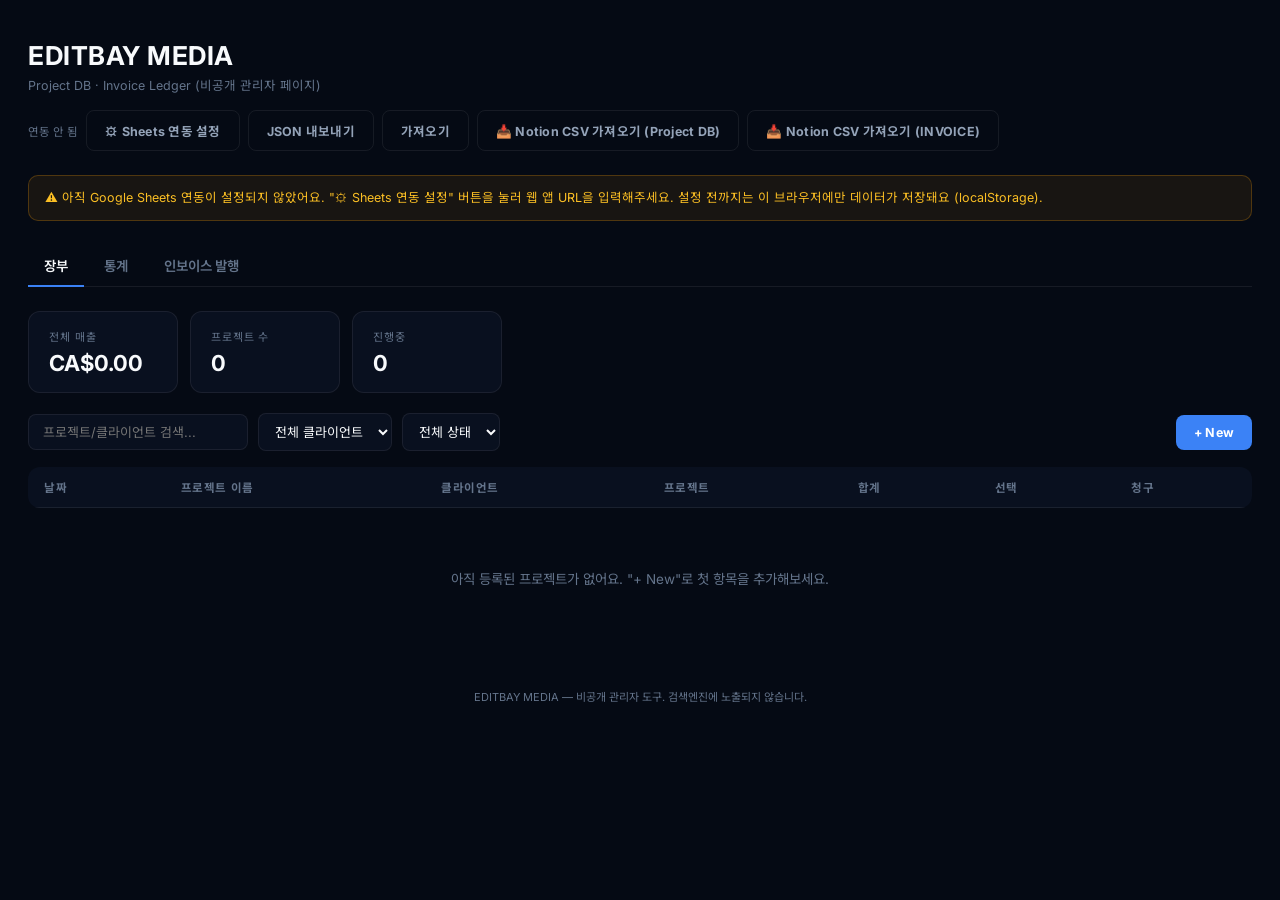
==== admin-invoice.html @ 161767d0 "Add files via upload" ====
<!DOCTYPE html>
<html lang="ko">
<head>
<meta charset="UTF-8">
<meta name="viewport" content="width=device-width, initial-scale=1.0">
<title>Project DB · EDITBAY MEDIA</title>
<meta name="robots" content="noindex, nofollow">
<style>
    @import url('https://fonts.googleapis.com/css2?family=Inter:wght@400;600;700&family=Noto+Sans+KR:wght@300;400;600;700&display=swap');

    :root {
        --accent: #3b82f6;
        --green: #10b981;
        --amber: #f59e0b;
        --red: #ef4444;
        --bg: #050a14;
        --panel: rgba(15, 23, 42, 0.5);
        --line: rgba(255,255,255,0.07);
        --text: #f8fafc;
        --text-dim: #94a3b8;
        --text-faint: #64748b;
    }
    * { box-sizing: border-box; margin: 0; padding: 0; }
    body {
        font-family: 'Inter', 'Noto Sans KR', sans-serif;
        background: var(--bg);
        color: var(--text);
        min-height: 100vh;
    }
    .wrap { max-width: 1400px; margin: 0 auto; padding: 40px 28px 80px; }

    header.top { display: flex; justify-content: space-between; align-items: flex-start; margin-bottom: 24px; flex-wrap: wrap; gap: 16px; }
    header.top h1 { font-size: 26px; font-weight: 700; letter-spacing: 0.02em; }
    header.top .sub { color: var(--text-faint); font-size: 12.5px; margin-top: 4px; }

    .notice {
        background: rgba(245, 158, 11, 0.08);
        border: 1px solid rgba(245, 158, 11, 0.25);
        color: #fbbf24;
        font-size: 12.5px;
        padding: 12px 16px;
        border-radius: 10px;
        margin-bottom: 24px;
        line-height: 1.6;
    }

    .toolbar { display: flex; gap: 10px; flex-wrap: wrap; align-items: center; margin-bottom: 16px; }
    .toolbar input[type="text"] {
        background: var(--panel); border: 1px solid var(--line); color: var(--text);
        padding: 9px 14px; border-radius: 8px; font-size: 13px; font-family: inherit; width: 220px;
    }
    .toolbar select {
        background: var(--panel); border: 1px solid var(--line); color: var(--text);
        padding: 9px 12px; border-radius: 8px; font-size: 13px; font-family: inherit;
    }
    .spacer { flex: 1; }

    .btn {
        border: none; cursor: pointer; font-family: inherit; font-size: 12.5px; font-weight: 700;
        padding: 10px 18px; border-radius: 8px; letter-spacing: 0.02em; transition: opacity .15s;
    }
    .btn:hover { opacity: .85; }
    .btn.primary { background: var(--accent); color: #fff; }
    .btn.ghost { background: transparent; color: var(--text-dim); border: 1px solid var(--line); }
    .btn.danger { background: rgba(239,68,68,0.12); color: #f87171; border: 1px solid rgba(239,68,68,0.3); }
    .btn.small { padding: 6px 12px; font-size: 11.5px; }

    .summary-row { display: flex; gap: 12px; margin-bottom: 20px; flex-wrap: wrap; }
    .summary-card {
        background: var(--panel); border: 1px solid var(--line); border-radius: 12px;
        padding: 16px 20px; min-width: 150px;
    }
    .summary-card .label { font-size: 11px; color: var(--text-faint); text-transform: uppercase; letter-spacing: 0.08em; margin-bottom: 6px; }
    .summary-card .value { font-size: 22px; font-weight: 700; }

    table { width: 100%; border-collapse: collapse; background: var(--panel); border-radius: 12px; overflow: hidden; }
    thead th {
        text-align: left; font-size: 11.5px; text-transform: uppercase; letter-spacing: 0.05em;
        color: var(--text-faint); padding: 12px 16px; border-bottom: 1px solid var(--line);
        cursor: pointer; user-select: none; white-space: nowrap;
    }
    thead th:hover { color: var(--text-dim); }
    tbody td { padding: 12px 16px; font-size: 13.5px; border-bottom: 1px solid var(--line); white-space: nowrap; }
    tbody tr { cursor: pointer; transition: background .1s; }
    tbody tr:hover { background: rgba(255,255,255,0.02); }
    tbody tr:last-child td { border-bottom: none; }
    tbody tr.selected { background: rgba(59,130,246,0.08); }

    .pill { display: inline-flex; align-items: center; gap: 6px; padding: 3px 10px; border-radius: 999px; font-size: 12px; font-weight: 600; }
    .pill.client { background: rgba(59,130,246,0.15); color: #93c5fd; }
    .pill .dot { width: 6px; height: 6px; border-radius: 50%; }
    .pill.status-done { background: rgba(16,185,129,0.12); color: #6ee7b7; }
    .pill.status-progress { background: rgba(245,158,11,0.12); color: #fcd34d; }
    .pill.status-cancel { background: rgba(239,68,68,0.12); color: #fca5a5; }
    .pill .dot.done { background: #10b981; }
    .pill .dot.progress { background: #f59e0b; }
    .pill .dot.cancel { background: #ef4444; }

    .empty-state { text-align: center; padding: 60px 20px; color: var(--text-faint); font-size: 13.5px; }

    /* --- Modal --- */
    .overlay {
        display: none; position: fixed; inset: 0; background: rgba(0,0,0,0.6);
        z-index: 100; align-items: flex-start; justify-content: center; padding: 60px 20px;
        overflow-y: auto;
    }
    .overlay.open { display: flex; }
    .modal {
        background: #0a0f1c; border: 1px solid var(--line); border-radius: 16px;
        width: 100%; max-width: 780px; padding: 28px;
    }
    .modal h2 { font-size: 19px; font-weight: 700; margin-bottom: 20px; }

    .field-grid { display: grid; grid-template-columns: repeat(2, 1fr); gap: 14px; margin-bottom: 20px; }
    .field { display: flex; flex-direction: column; gap: 6px; }
    .field label { font-size: 11.5px; color: var(--text-faint); text-transform: uppercase; letter-spacing: 0.05em; }
    .field input, .field select {
        background: var(--panel); border: 1px solid var(--line); color: var(--text);
        padding: 9px 12px; border-radius: 8px; font-size: 13.5px; font-family: inherit;
    }

    .modal-actions { display: flex; justify-content: space-between; margin-top: 8px; }
    .modal-actions .right { display: flex; gap: 8px; }

    /* --- Invoice line items inside modal --- */
    .invoice-section { margin-top: 24px; border-top: 1px solid var(--line); padding-top: 20px; }
    .invoice-section h3 { font-size: 13px; text-transform: uppercase; letter-spacing: 0.08em; color: var(--text-faint); margin-bottom: 12px; }
    .invoice-table { width: 100%; border-collapse: collapse; margin-bottom: 12px; }
    .invoice-table th { text-align: left; font-size: 10.5px; text-transform: uppercase; color: var(--text-faint); padding: 6px 8px; border-bottom: 1px solid var(--line); }
    .invoice-table td { padding: 6px 8px; font-size: 13px; border-bottom: 1px solid var(--line); }
    .invoice-table input { width: 100%; background: transparent; border: none; color: var(--text); font-size: 13px; font-family: inherit; padding: 4px; border-radius: 4px; }
    .invoice-table input:focus { background: rgba(255,255,255,0.05); outline: 1px solid var(--accent); }
    .invoice-table .rm-btn { background: none; border: none; color: var(--text-faint); cursor: pointer; font-size: 15px; padding: 2px 6px; }
    .invoice-table .rm-btn:hover { color: #f87171; }
    .invoice-total { text-align: right; font-size: 14px; font-weight: 700; padding: 8px; }

    footer.note { text-align: center; color: var(--text-faint); font-size: 11px; margin-top: 40px; }

    /* --- Tabs --- */
    .tabs { display: flex; gap: 4px; margin-bottom: 24px; border-bottom: 1px solid var(--line); }
    .tab-btn {
        background: none; border: none; cursor: pointer; font-family: inherit;
        color: var(--text-faint); font-size: 13.5px; font-weight: 600;
        padding: 10px 16px; border-bottom: 2px solid transparent; margin-bottom: -1px;
        transition: color .15s;
    }
    .tab-btn:hover { color: var(--text-dim); }
    .tab-btn.active { color: var(--text); border-bottom-color: var(--accent); }

    /* --- Stats view --- */
    .stats-section { margin-bottom: 32px; }
    .stats-section h2 { font-size: 15px; font-weight: 700; margin-bottom: 14px; color: var(--text-dim); }
    .stats-table { width: 100%; border-collapse: collapse; background: var(--panel); border-radius: 12px; overflow: hidden; }
    .stats-table th { text-align: left; font-size: 11px; text-transform: uppercase; color: var(--text-faint); padding: 10px 16px; border-bottom: 1px solid var(--line); }
    .stats-table td { padding: 10px 16px; font-size: 13.5px; border-bottom: 1px solid var(--line); }
    .stats-table tr:last-child td { border-bottom: none; }
    .stats-table .bar-cell { position: relative; }
    .bar-track { height: 6px; background: rgba(255,255,255,0.06); border-radius: 4px; overflow: hidden; margin-top: 6px; width: 100%; max-width: 220px; }
    .bar-fill { height: 100%; background: var(--accent); border-radius: 4px; }

    /* --- Invoice builder --- */
    .invoice-builder-controls {
        display: flex; gap: 10px; align-items: center; flex-wrap: wrap;
        background: var(--panel); border: 1px solid var(--line); border-radius: 12px;
        padding: 16px; margin-bottom: 20px;
    }
    .invoice-builder-controls select, .invoice-builder-controls input[type="date"] {
        background: rgba(255,255,255,0.03); border: 1px solid var(--line); color: var(--text);
        padding: 9px 12px; border-radius: 8px; font-size: 13px; font-family: inherit;
    }
    .preset-btns { display: flex; gap: 6px; }
    .preset-btn { background: rgba(255,255,255,0.04); border: 1px solid var(--line); color: var(--text-dim); font-size: 12px; padding: 7px 12px; border-radius: 7px; cursor: pointer; font-family: inherit; }
    .preset-btn:hover { border-color: var(--accent); color: var(--text); }

    .invoice-preview { background: #fff; color: #1a1a1a; border-radius: 14px; padding: 48px; font-family: 'Inter', sans-serif; }
    .invoice-preview .inv-top { display: flex; justify-content: space-between; align-items: flex-start; margin-bottom: 40px; }
    .invoice-preview .inv-from { color: #888; font-size: 12.5px; line-height: 1.8; }
    .invoice-preview .inv-from .co-name { font-weight: 700; letter-spacing: 0.04em; color: #999; margin-bottom: 4px; }
    .invoice-preview .inv-title { text-align: right; }
    .invoice-preview .inv-title .big { font-size: 34px; font-weight: 800; color: var(--accent); letter-spacing: 0.02em; margin-bottom: 14px; }
    .invoice-preview .inv-title .meta-row { display: flex; justify-content: flex-end; gap: 14px; font-size: 12.5px; color: #444; margin-bottom: 4px; }
    .invoice-preview .inv-title .meta-row .k { color: #999; text-transform: uppercase; letter-spacing: 0.06em; font-size: 11px; padding-top: 2px; }
    .invoice-preview .inv-title .meta-row .v { font-weight: 700; min-width: 110px; text-align: right; }

    .invoice-preview .bill-to { margin-bottom: 30px; }
    .invoice-preview .bill-to .label { font-size: 11px; font-weight: 700; letter-spacing: 0.08em; color: var(--accent); margin-bottom: 8px; }
    .invoice-preview .bill-to .cname { font-size: 19px; font-weight: 700; margin-bottom: 4px; }
    .invoice-preview .bill-to .line { font-size: 13px; color: #555; }

    .invoice-preview table { width: 100%; border-collapse: collapse; margin-bottom: 20px; background: transparent; border-radius: 0; }
    .invoice-preview thead th { cursor: default; }
    .invoice-preview tbody tr { cursor: default; }
    .invoice-preview tbody tr:hover { background: transparent; }
    .invoice-preview th { text-align: left; font-size: 11px; letter-spacing: 0.05em; text-transform: uppercase; color: #999; padding: 8px 6px; border-bottom: 1px solid #ddd; }
    .invoice-preview th.num, .invoice-preview td.num { text-align: right; }
    .invoice-preview td { padding: 10px 6px; font-size: 13.5px; border-bottom: 1px solid #eee; vertical-align: top; }
    .invoice-preview .col-date { white-space: nowrap; width: 96px; color: #555; }
    .invoice-preview .col-agent { width: 90px; color: #555; }
    .invoice-preview .item-desc { font-weight: 700; }
    .invoice-preview .item-sub { font-size: 12px; color: #888; margin-top: 2px; font-weight: 400; }
    .invoice-preview .item-total { font-weight: 700; }

    .invoice-preview .totals { margin-left: auto; width: 260px; margin-top: 10px; }
    .invoice-preview .totals .row { display: flex; justify-content: space-between; font-size: 13.5px; padding: 6px 0; color: #444; }
    .invoice-preview .totals .row.due { border-top: 2px solid #111; margin-top: 6px; padding-top: 14px; font-size: 15px; font-weight: 700; color: #111; text-transform: uppercase; letter-spacing: 0.04em; }
    .invoice-preview .totals .row.due .v { color: var(--accent); font-size: 24px; font-weight: 800; }

    .invoice-preview .pay-note { margin-top: 40px; padding-top: 20px; border-top: 1px solid #eee; }
    .invoice-preview .pay-note .label { font-size: 11px; font-weight: 700; letter-spacing: 0.08em; color: #999; margin-bottom: 8px; }
    .invoice-preview .pay-note p { font-size: 12.5px; color: #555; font-style: italic; line-height: 1.7; }

    .invoice-empty { text-align: center; color: var(--text-faint); font-size: 13px; padding: 60px 20px; }

    @media print {
        body * { visibility: hidden; }
        .invoice-preview, .invoice-preview * { visibility: visible; }
        .invoice-preview { position: absolute; top: 0; left: 0; width: 100%; }
    }
</style>
</head>
<body>

<div class="wrap">
    <header class="top">
        <div>
            <h1>EDITBAY MEDIA</h1>
            <div class="sub">Project DB · Invoice Ledger (비공개 관리자 페이지)</div>
        </div>
        <div style="display:flex; gap:8px; align-items:center;">
            <span id="syncStatus" style="font-size:11.5px; color:var(--text-faint);">연동 안 됨</span>
            <button class="btn ghost" id="settingsBtn">⚙ Sheets 연동 설정</button>
            <button class="btn ghost" id="exportBtn">JSON 내보내기</button>
            <button class="btn ghost" id="importBtn">가져오기</button>
            <input type="file" id="importFile" accept="application/json" style="display:none;">
            <button class="btn ghost" id="csvImportBtn">📥 Notion CSV 가져오기 (Project DB)</button>
            <input type="file" id="csvImportFile" accept=".csv" style="display:none;">
            <button class="btn ghost" id="csvInvoiceImportBtn">📥 Notion CSV 가져오기 (INVOICE)</button>
            <input type="file" id="csvInvoiceImportFile" accept=".csv" style="display:none;">
        </div>
    </header>

    <div class="notice" id="noticeBanner">
        ⚠ 아직 Google Sheets 연동이 설정되지 않았어요. "⚙ Sheets 연동 설정" 버튼을 눌러 웹 앱 URL을 입력해주세요.
        설정 전까지는 이 브라우저에만 데이터가 저장돼요 (localStorage).
    </div>

    <div class="tabs">
        <button class="tab-btn active" data-tab="ledger">장부</button>
        <button class="tab-btn" data-tab="stats">통계</button>
        <button class="tab-btn" data-tab="invoice">인보이스 발행</button>
    </div>

    <div id="viewLedger">
    <div class="summary-row">
        <div class="summary-card">
            <div class="label">전체 매출</div>
            <div class="value" id="sumTotal">CA$0.00</div>
        </div>
        <div class="summary-card">
            <div class="label">프로젝트 수</div>
            <div class="value" id="sumCount">0</div>
        </div>
        <div class="summary-card">
            <div class="label">진행중</div>
            <div class="value" id="sumProgress">0</div>
        </div>
    </div>

    <div class="toolbar">
        <input type="text" id="searchInput" placeholder="프로젝트/클라이언트 검색...">
        <select id="filterClient"><option value="">전체 클라이언트</option></select>
        <select id="filterStatus">
            <option value="">전체 상태</option>
            <option value="done">완료</option>
            <option value="progress">진행중</option>
            <option value="cancel">취소</option>
        </select>
        <div class="spacer"></div>
        <button class="btn primary" id="newProjectBtn">+ New</button>
    </div>

    <table>
        <thead>
            <tr>
                <th data-sort="date">날짜</th>
                <th data-sort="name">프로젝트 이름</th>
                <th data-sort="client">클라이언트</th>
                <th data-sort="type">프로젝트</th>
                <th data-sort="price">합계</th>
                <th data-sort="status">선택</th>
                <th>청구</th>
            </tr>
        </thead>
        <tbody id="tableBody"></tbody>
    </table>
    <div class="empty-state" id="emptyState" style="display:none;">아직 등록된 프로젝트가 없어요. "+ New"로 첫 항목을 추가해보세요.</div>
    </div>

    <div id="viewStats" style="display:none;">
        <div class="stats-section">
            <h2>월별 매출</h2>
            <table class="stats-table" id="monthlyStatsTable"></table>
        </div>
        <div class="stats-section">
            <h2>클라이언트별 통계</h2>
            <table class="stats-table" id="clientStatsTable"></table>
        </div>
    </div>

    <div id="viewInvoice" style="display:none;">
        <div class="invoice-builder-controls">
            <select id="invClientSelect"><option value="">클라이언트 선택</option></select>
            <div class="preset-btns">
                <button class="preset-btn" id="presetFirstHalf">이번달 1~15일</button>
                <button class="preset-btn" id="presetSecondHalf">이번달 16~말일</button>
            </div>
            <input type="date" id="invStart">
            <span style="color:var(--text-faint); font-size:12px;">~</span>
            <input type="date" id="invEnd">
            <button class="btn ghost small" id="manageClientsBtn">👤 고객 설정</button>
        </div>
        <div class="invoice-builder-controls">
            <div class="field" style="margin:0;">
                <label>인보이스 번호</label>
                <input type="text" id="invNumber" style="min-width:200px;" placeholder="자동 생성됨">
            </div>
            <div class="field" style="margin:0;">
                <label>세금 (%)</label>
                <input type="number" id="invTax" value="0" step="0.1" style="width:80px;">
            </div>
            <button class="btn primary small" id="genInvoiceBtn">미리보기 생성</button>
            <div class="spacer"></div>
            <button class="btn ghost small" id="printInvoiceBtn" style="display:none;">🖨 인쇄/PDF</button>
            <button class="btn ghost small" id="copyInvoiceBtn" style="display:none;">📋 텍스트 복사</button>
            <button class="btn danger small" id="markInvoicedBtn" style="display:none;">✓ 청구완료로 표시</button>
        </div>
        <div id="invoicePreviewWrap"></div>
    </div>

    <footer class="note">EDITBAY MEDIA — 비공개 관리자 도구. 검색엔진에 노출되지 않습니다.</footer>
</div>

<!-- Client Settings Modal -->
<div class="overlay" id="clientsOverlay">
    <div class="modal" style="max-width:680px;">
        <h2>고객 설정</h2>
        <p style="font-size:12.5px; color:var(--text-dim); line-height:1.7; margin-bottom:16px;">
            클라이언트별 이메일/주소와 인보이스 번호 형식을 설정하세요.<br>
            토큰: <code>{YYYY}</code> <code>{MM}</code> <code>{DD}</code> (기간 종료일 기준), <code>{HALF}</code> (종료일이 15일 이전이면 A, 이후면 B)
        </p>
        <div id="clientsList" style="display:flex; flex-direction:column; gap:10px; margin-bottom:16px; max-height:400px; overflow-y:auto;"></div>
        <button class="btn ghost small" id="addClientBtn" style="margin-bottom:20px;">+ 고객 추가</button>
        <div class="modal-actions">
            <div></div>
            <div class="right">
                <button class="btn primary" id="clientsCloseBtn">닫기</button>
            </div>
        </div>
    </div>
</div>

<!-- Settings Modal -->
<div class="overlay" id="settingsOverlay">
    <div class="modal" style="max-width:520px;">
        <h2>Google Sheets 연동 설정</h2>
        <p style="font-size:12.5px; color:var(--text-dim); line-height:1.7; margin-bottom:16px;">
            Apps Script 웹 앱 배포 후 나온 URL을 붙여넣어주세요.<br>
            (형식: https://script.google.com/macros/s/.../exec)
        </p>
        <div class="field" style="margin-bottom:12px;">
            <label>Web App URL</label>
            <input type="text" id="endpointInput" placeholder="https://script.google.com/macros/s/xxxx/exec">
        </div>
        <button class="btn ghost small" id="testConnBtn" style="margin-bottom:20px;">🔍 지금 테스트</button>
        <div id="testResult" style="font-size:12px; color:var(--text-dim); margin-bottom:16px; white-space:pre-wrap; display:none; background:var(--panel); padding:10px 12px; border-radius:8px; border:1px solid var(--line);"></div>
        <div class="modal-actions">
            <button class="btn danger" id="clearEndpointBtn">연동 해제</button>
            <div class="right">
                <button class="btn ghost" id="settingsCancelBtn">취소</button>
                <button class="btn primary" id="settingsSaveBtn">저장하고 연결</button>
            </div>
        </div>
    </div>
</div>

<!-- Modal -->
<div class="overlay" id="overlay">
    <div class="modal">
        <h2 id="modalTitle">New Project</h2>

        <div class="field-grid">
            <div class="field">
                <label>날짜</label>
                <input type="date" id="f_date">
            </div>
            <div class="field">
                <label>선택 (상태)</label>
                <select id="f_status">
                    <option value="done">완료</option>
                    <option value="progress">진행중</option>
                    <option value="cancel">취소</option>
                </select>
            </div>
            <div class="field">
                <label>프로젝트 이름</label>
                <input type="text" id="f_name" placeholder="예: 42 Dingwall Ave">
            </div>
            <div class="field">
                <label>클라이언트</label>
                <input type="text" id="f_client" placeholder="예: Property Spaces" list="clientList">
                <datalist id="clientList"></datalist>
            </div>
            <div class="field">
                <label>프로젝트 유형</label>
                <select id="f_type">
                    <option>Real Estate</option>
                    <option>AI Video</option>
                    <option>YouTube</option>
                    <option>Custom</option>
                </select>
            </div>
            <div class="field">
                <label>합계 (인보이스 자동 합산)</label>
                <input type="text" id="f_price" readonly style="opacity:.6;">
            </div>
        </div>

        <div class="invoice-section">
            <h3>INVOICE</h3>
            <table class="invoice-table">
                <thead>
                    <tr>
                        <th style="width:14%;">날짜</th>
                        <th style="width:14%;">담당자</th>
                        <th style="width:32%;">항목</th>
                        <th style="width:14%;">Price</th>
                        <th style="width:10%;">갯수</th>
                        <th style="width:14%;">합계</th>
                        <th style="width:24px;"></th>
                    </tr>
                </thead>
                <tbody id="invoiceBody"></tbody>
            </table>
            <datalist id="itemPresets"></datalist>
            <button class="btn ghost small" id="addLineBtn">+ 인보이스 항목 추가</button>
            <div class="invoice-total">합계: <span id="invoiceSum">CA$0.00</span></div>
        </div>

        <div class="modal-actions">
            <button class="btn danger" id="deleteBtn" style="display:none;">프로젝트 삭제</button>
            <div class="right">
                <button class="btn ghost" id="cancelBtn">취소</button>
                <button class="btn primary" id="saveBtn">저장</button>
            </div>
        </div>
    </div>
</div>

<script>

const LOCAL_KEY = 'editbay_ledger_v1';
const ENDPOINT_KEY = 'editbay_sheet_endpoint';

function getEndpoint() { return (localStorage.getItem(ENDPOINT_KEY) || '').trim(); }
function setEndpointStorage(url) { localStorage.setItem(ENDPOINT_KEY, url.trim()); }
function clearEndpointStorage() { localStorage.removeItem(ENDPOINT_KEY); }

function loadLocalCache() {
    try {
        const raw = localStorage.getItem(LOCAL_KEY);
        if (!raw) return { projects: [], invoices: [], clients: [] };
        const parsed = JSON.parse(raw);
        if (!parsed.clients) parsed.clients = [];
        return parsed;
    } catch (e) { return { projects: [], invoices: [], clients: [] }; }
}
function cacheLocally() { localStorage.setItem(LOCAL_KEY, JSON.stringify(db)); }

function setSyncStatus(text, ok) {
    const el = document.getElementById('syncStatus');
    if (el) { el.textContent = text; el.style.color = ok === true ? '#6ee7b7' : ok === false ? '#f87171' : 'var(--text-faint)'; }
    const banner = document.getElementById('noticeBanner');
    if (banner) banner.style.display = getEndpoint() ? 'none' : 'block';
}

const DEFAULT_ITEM_PRESETS = ['Basic', 'Standard', 'Premium', 'AI photo to video'];

function normalizeInvoice(i) {
    let item = i.item;
    if (!item && (i.service || i.package)) {
        item = [i.service, i.package].filter(Boolean).join(' - ');
    }
    return { ...i, item: item || '', price: Number(i.price) || 0, qty: Number(i.qty) || 1 };
}

function getItemPresets() {
    const used = db.invoices.map(i => i.item).filter(Boolean);
    return [...new Set([...DEFAULT_ITEM_PRESETS, ...used])].sort();
}

function renderItemPresets() {
    document.getElementById('itemPresets').innerHTML =
        getItemPresets().map(v => `<option value="${v}">`).join('');
}

async function fetchRemote() {
    const url = getEndpoint();
    if (!url) { db = loadLocalCache(); seedClientsIfNeeded(); setSyncStatus('연동 안 됨'); return; }
    setSyncStatus('불러오는 중...');
    try {
        const res = await fetch(url, { cache: 'no-store' });
        const text = await res.text();
        let data;
        try { data = JSON.parse(text); }
        catch (parseErr) { throw new Error('응답이 JSON이 아님: ' + text.slice(0, 200)); }
        if (!res.ok) throw new Error('HTTP ' + res.status + ': ' + text.slice(0, 200));
        if (!('projects' in data) || !('invoices' in data)) throw new Error('예상과 다른 응답 형식: ' + text.slice(0, 200));

        db = {
            projects: (data.projects || []).map(p => ({ ...p, id: String(p.id), invoiced: p.invoiced === true || p.invoiced === 'TRUE' || p.invoiced === 'true' })),
            invoices: (data.invoices || []).map(i => normalizeInvoice({ ...i, id: String(i.id), projectId: String(i.projectId) })),
            clients: (data.clients || []).map(c => ({ ...c, id: String(c.id) }))
        };
        seedClientsIfNeeded();
        cacheLocally();
        setSyncStatus('Google Sheets 연동됨 ✓', true);
    } catch (e) {
        console.error('fetchRemote failed:', e);
        db = loadLocalCache();
        seedClientsIfNeeded();
        setSyncStatus('연동 실패 — 로컬 백업 사용 중 ⚠', false);
        lastSyncError = e.message;
    }
}

async function pushRemote() {
    cacheLocally();
    const url = getEndpoint();
    if (!url) { setSyncStatus('연동 안 됨'); return; }
    setSyncStatus('저장 중...');
    try {
        const res = await fetch(url, {
            method: 'POST',
            headers: { 'Content-Type': 'text/plain;charset=utf-8' }, // avoids CORS preflight on Apps Script
            body: JSON.stringify(db)
        });
        const text = await res.text();
        let data;
        try { data = JSON.parse(text); }
        catch (parseErr) { throw new Error('응답이 JSON이 아님 (doPost가 실행되지 않았을 가능성): ' + text.slice(0, 200)); }
        if (!res.ok || data.ok !== true) throw new Error('서버가 저장 실패를 응답함: ' + text.slice(0, 200));
        setSyncStatus('Google Sheets 연동됨 ✓', true);
    } catch (e) {
        console.error('pushRemote failed:', e);
        setSyncStatus('저장 실패 — 로컬에만 저장됨 ⚠', false);
        lastSyncError = e.message;
        alert('Google Sheets 저장에 실패했어요:\n\n' + e.message + '\n\n로컬에는 저장됐어요. "⚙ Sheets 연동 설정"에서 "지금 테스트"를 눌러 자세히 확인해보세요.');
    }
}

let lastSyncError = '';
let db = { projects: [], invoices: [], clients: [] };
let editingId = null;
let sortKey = 'date';
let sortDir = -1;

const fmt = (n) => 'CA$' + (Number(n) || 0).toFixed(2);
const uid = () => Date.now().toString(36) + Math.random().toString(36).slice(2, 7);

function computeProjectTotal(projectId) {
    return db.invoices
        .filter(i => i.projectId === projectId)
        .reduce((sum, i) => sum + (Number(i.price) || 0) * (Number(i.qty) || 0), 0);
}

function renderClientOptions() {
    const clients = [...new Set(db.projects.map(p => p.client).filter(Boolean))].sort();
    const filterSel = document.getElementById('filterClient');
    const currentVal = filterSel.value;
    filterSel.innerHTML = '<option value="">전체 클라이언트</option>' +
        clients.map(c => `<option value="${c}">${c}</option>`).join('');
    filterSel.value = currentVal;

    document.getElementById('clientList').innerHTML =
        clients.map(c => `<option value="${c}">`).join('');
}

function renderSummary(rows) {
    const total = rows.reduce((s, p) => s + computeProjectTotal(p.id), 0);
    document.getElementById('sumTotal').textContent = fmt(total);
    document.getElementById('sumCount').textContent = rows.length;
    document.getElementById('sumProgress').textContent = rows.filter(p => p.status === 'progress').length;
}

function statusLabel(s) {
    return s === 'done' ? '완료' : s === 'progress' ? '진행중' : '취소';
}

function renderTable() {
    const search = document.getElementById('searchInput').value.trim().toLowerCase();
    const clientFilter = document.getElementById('filterClient').value;
    const statusFilter = document.getElementById('filterStatus').value;

    let rows = db.projects.filter(p => {
        if (search && !(p.name.toLowerCase().includes(search) || (p.client || '').toLowerCase().includes(search))) return false;
        if (clientFilter && p.client !== clientFilter) return false;
        if (statusFilter && p.status !== statusFilter) return false;
        return true;
    });

    rows.sort((a, b) => {
        let av = a[sortKey], bv = b[sortKey];
        if (sortKey === 'price') { av = computeProjectTotal(a.id); bv = computeProjectTotal(b.id); }
        if (av === undefined) av = '';
        if (bv === undefined) bv = '';
        return av > bv ? sortDir : av < bv ? -sortDir : 0;
    });

    const tbody = document.getElementById('tableBody');
    tbody.innerHTML = rows.map(p => `
        <tr data-id="${p.id}">
            <td>${p.date || ''}</td>
            <td>${p.name || ''}</td>
            <td>${p.client ? `<span class="pill client">${p.client}</span>` : ''}</td>
            <td>${p.type || ''}</td>
            <td>${fmt(computeProjectTotal(p.id))}</td>
            <td><span class="pill status-${p.status}"><span class="dot ${p.status}"></span>${statusLabel(p.status)}</span></td>
            <td><span class="pill invoiced-toggle" data-toggle-invoiced="${p.id}" style="cursor:pointer; background:${p.invoiced ? 'rgba(16,185,129,0.12)' : 'rgba(255,255,255,0.05)'}; color:${p.invoiced ? '#6ee7b7' : 'var(--text-faint)'};">${p.invoiced ? '청구완료' : '미청구'}</span></td>
        </tr>
    `).join('');

    document.getElementById('emptyState').style.display = rows.length ? 'none' : 'block';

    tbody.querySelectorAll('tr').forEach(tr => {
        tr.addEventListener('click', (e) => {
            if (e.target.closest('[data-toggle-invoiced]')) return;
            openModal(tr.dataset.id);
        });
    });
    tbody.querySelectorAll('[data-toggle-invoiced]').forEach(el => {
        el.addEventListener('click', (e) => {
            e.stopPropagation();
            const p = db.projects.find(p => p.id === el.dataset.toggleInvoiced);
            if (!p) return;
            p.invoiced = !p.invoiced;
            pushRemote();
            renderTable();
        });
    });

    renderClientOptions();
    renderSummary(rows);
}

/* ============ Tabs ============ */
document.querySelectorAll('.tab-btn').forEach(btn => {
    btn.addEventListener('click', () => {
        document.querySelectorAll('.tab-btn').forEach(b => b.classList.remove('active'));
        btn.classList.add('active');
        const tab = btn.dataset.tab;
        document.getElementById('viewLedger').style.display = tab === 'ledger' ? 'block' : 'none';
        document.getElementById('viewStats').style.display = tab === 'stats' ? 'block' : 'none';
        document.getElementById('viewInvoice').style.display = tab === 'invoice' ? 'block' : 'none';
        if (tab === 'stats') renderStats();
        if (tab === 'invoice') renderInvoiceClientOptions();
    });
});

/* ============ Stats ============ */
function monthKey(dateStr) { return (dateStr || '').slice(0, 7); }

function renderStats() {
    const monthMap = {};
    db.projects.forEach(p => {
        const key = monthKey(p.date) || '미상';
        monthMap[key] = (monthMap[key] || 0) + computeProjectTotal(p.id);
    });
    const months = Object.keys(monthMap).sort().reverse();
    const maxMonthVal = Math.max(1, ...Object.values(monthMap));
    const monthlyTable = document.getElementById('monthlyStatsTable');
    monthlyTable.innerHTML = `
        <thead><tr><th>월</th><th>매출</th><th></th></tr></thead>
        <tbody>
        ${months.length ? months.map(m => `
            <tr>
                <td>${m}</td>
                <td>${fmt(monthMap[m])}</td>
                <td class="bar-cell"><div class="bar-track"><div class="bar-fill" style="width:${(monthMap[m] / maxMonthVal * 100).toFixed(0)}%"></div></div></td>
            </tr>
        `).join('') : `<tr><td colspan="3" style="color:var(--text-faint);">데이터가 없어요.</td></tr>`}
        </tbody>`;

    const clientMap = {};
    db.projects.forEach(p => {
        const key = p.client || '(미지정)';
        if (!clientMap[key]) clientMap[key] = { total: 0, count: 0 };
        clientMap[key].total += computeProjectTotal(p.id);
        clientMap[key].count += 1;
    });
    const clients = Object.keys(clientMap).sort((a, b) => clientMap[b].total - clientMap[a].total);
    const maxClientVal = Math.max(1, ...Object.values(clientMap).map(c => c.total));
    const clientTable = document.getElementById('clientStatsTable');
    clientTable.innerHTML = `
        <thead><tr><th>클라이언트</th><th>프로젝트 수</th><th>총 매출</th><th></th></tr></thead>
        <tbody>
        ${clients.length ? clients.map(c => `
            <tr>
                <td>${c}</td>
                <td>${clientMap[c].count}</td>
                <td>${fmt(clientMap[c].total)}</td>
                <td class="bar-cell"><div class="bar-track"><div class="bar-fill" style="width:${(clientMap[c].total / maxClientVal * 100).toFixed(0)}%"></div></div></td>
            </tr>
        `).join('') : `<tr><td colspan="4" style="color:var(--text-faint);">데이터가 없어요.</td></tr>`}
        </tbody>`;
}

/* ============ Client Profiles ============ */
const CLIENTS_KEY = 'editbay_clients_seeded';

function seedClientsIfNeeded() {
    if (db.clients && db.clients.length) return;
    db.clients = [
        { id: uid(), name: 'Property Spaces', billTo: 'Lukas Peters', email: '', address: '', template: 'PS-{YYYY}{MM}{HALF}' },
        { id: uid(), name: 'Leon Li', email: '', address: '', template: 'Leon Li - {YYYY}{MM}{DD}' },
        { id: uid(), name: 'Daniel Kupnicki', email: '', address: '', template: '' },
        { id: uid(), name: 'Dan Kirchner', email: '', address: '', template: '360Hometours - {YYYY}{MM}{DD}' },
        { id: uid(), name: 'Andrew Tourigny', email: '', address: '', template: 'Andrew T - {YYYY}{MM}{DD}' }
    ];
}

function getClientProfile(name) {
    return (db.clients || []).find(c => c.name === name);
}

function buildInvoiceNumber(template, refDateStr) {
    if (!template) return '';
    const d = refDateStr ? new Date(refDateStr + 'T00:00:00') : new Date();
    const YYYY = d.getFullYear();
    const MM = pad2(d.getMonth() + 1);
    const DD = pad2(d.getDate());
    const HALF = d.getDate() <= 15 ? 'A' : 'B';
    return template.replace(/{YYYY}/g, YYYY).replace(/{MM}/g, MM).replace(/{DD}/g, DD).replace(/{HALF}/g, HALF);
}

function renderClientsList() {
    const list = document.getElementById('clientsList');
    list.innerHTML = (db.clients || []).map(c => `
        <div class="video-card" style="padding:16px; display:grid; grid-template-columns: 1fr 1fr; gap:10px;" data-client-id="${c.id}">
            <div class="field" style="margin:0;"><label>이름 (프로젝트의 클라이언트 값과 일치해야 함)</label><input type="text" value="${c.name || ''}" data-cfield="name"></div>
            <div class="field" style="margin:0;"><label>인보이스 번호 템플릿</label><input type="text" value="${c.template || ''}" data-cfield="template" placeholder="예: PS-{YYYY}{MM}{HALF}"></div>
            <div class="field" style="margin:0; grid-column:1/-1;"><label>청구서에 찍히는 이름 (BILL TO) — 비우면 위 '이름'이 그대로 찍힘</label><input type="text" value="${c.billTo || ''}" data-cfield="billTo" placeholder="예: Lukas Peters"></div>
            <div class="field" style="margin:0;"><label>이메일</label><input type="text" value="${c.email || ''}" data-cfield="email"></div>
            <div class="field" style="margin:0;"><label>주소</label><input type="text" value="${c.address || ''}" data-cfield="address"></div>
            <button class="btn danger small" data-remove-client="${c.id}" style="grid-column: 1 / -1; justify-self:end;">삭제</button>
        </div>
    `).join('') || '<div style="color:var(--text-faint); font-size:13px; text-align:center; padding:20px;">등록된 고객이 없어요.</div>';

    list.querySelectorAll('[data-cfield]').forEach(inp => {
        inp.addEventListener('input', (e) => {
            const card = e.target.closest('[data-client-id]');
            const c = db.clients.find(c => c.id === card.dataset.clientId);
            if (c) { c[e.target.dataset.cfield] = e.target.value; pushRemote(); renderInvoiceClientOptions(); }
        });
    });
    list.querySelectorAll('[data-remove-client]').forEach(btn => {
        btn.addEventListener('click', () => {
            if (!confirm('이 고객 설정을 삭제할까요? (프로젝트 데이터는 유지됩니다)')) return;
            db.clients = db.clients.filter(c => c.id !== btn.dataset.removeClient);
            pushRemote();
            renderClientsList();
            renderInvoiceClientOptions();
        });
    });
}

document.getElementById('manageClientsBtn').addEventListener('click', () => {
    renderClientsList();
    document.getElementById('clientsOverlay').classList.add('open');
});
document.getElementById('clientsCloseBtn').addEventListener('click', () => {
    document.getElementById('clientsOverlay').classList.remove('open');
});
document.getElementById('clientsOverlay').addEventListener('click', (e) => {
    if (e.target.id === 'clientsOverlay') document.getElementById('clientsOverlay').classList.remove('open');
});
document.getElementById('addClientBtn').addEventListener('click', () => {
    db.clients = db.clients || [];
    db.clients.push({ id: uid(), name: '', email: '', address: '', template: '{이름} - {YYYY}{MM}{DD}' });
    renderClientsList();
});

/* ============ Invoice Builder ============ */
function renderInvoiceClientOptions() {
    const namesFromProjects = db.projects.map(p => p.client).filter(Boolean);
    const namesFromClients = (db.clients || []).map(c => c.name).filter(Boolean);
    const clients = [...new Set([...namesFromProjects, ...namesFromClients])].sort();
    const sel = document.getElementById('invClientSelect');
    const cur = sel.value;
    sel.innerHTML = '<option value="">클라이언트 선택</option>' + clients.map(c => `<option value="${c}">${c}</option>`).join('');
    sel.value = cur;
}

const pad2 = (n) => String(n).padStart(2, '0');

function updateAutoInvoiceNumber() {
    const client = document.getElementById('invClientSelect').value;
    const end = document.getElementById('invEnd').value;
    const profile = getClientProfile(client);
    if (profile && profile.template) {
        document.getElementById('invNumber').value = buildInvoiceNumber(profile.template, end || undefined);
    }
}
document.getElementById('invClientSelect').addEventListener('change', updateAutoInvoiceNumber);
document.getElementById('invEnd').addEventListener('change', updateAutoInvoiceNumber);

document.getElementById('presetFirstHalf').addEventListener('click', () => {
    const d = new Date();
    const y = d.getFullYear(), m = d.getMonth() + 1;
    document.getElementById('invStart').value = `${y}-${pad2(m)}-01`;
    document.getElementById('invEnd').value = `${y}-${pad2(m)}-15`;
    updateAutoInvoiceNumber();
});
document.getElementById('presetSecondHalf').addEventListener('click', () => {
    const d = new Date();
    const y = d.getFullYear(), m = d.getMonth() + 1;
    const lastDay = new Date(y, m, 0).getDate();
    document.getElementById('invStart').value = `${y}-${pad2(m)}-16`;
    document.getElementById('invEnd').value = `${y}-${pad2(m)}-${pad2(lastDay)}`;
    updateAutoInvoiceNumber();
});

let currentInvoiceProjectIds = [];

document.getElementById('genInvoiceBtn').addEventListener('click', () => {
    const client = document.getElementById('invClientSelect').value;
    const start = document.getElementById('invStart').value;
    const end = document.getElementById('invEnd').value;
    const taxPct = Number(document.getElementById('invTax').value) || 0;
    const wrap = document.getElementById('invoicePreviewWrap');
    const printBtn = document.getElementById('printInvoiceBtn');
    const copyBtn = document.getElementById('copyInvoiceBtn');
    const markBtn = document.getElementById('markInvoicedBtn');

    if (!client) { alert('클라이언트를 선택해주세요.'); return; }
    if (!start || !end) { alert('기간을 선택해주세요.'); return; }

    const matched = db.projects
        .filter(p => p.client === client && p.date >= start && p.date <= end && !p.invoiced)
        .sort((a, b) => a.date > b.date ? 1 : -1);

    if (!matched.length) {
        wrap.innerHTML = '<div class="invoice-empty">해당 기간에 미청구 프로젝트가 없어요.<br>(이미 "청구완료"로 표시된 건은 제외됩니다)</div>';
        printBtn.style.display = 'none';
        copyBtn.style.display = 'none';
        markBtn.style.display = 'none';
        currentInvoiceProjectIds = [];
        return;
    }

    currentInvoiceProjectIds = matched.map(p => p.id);
    const profile = getClientProfile(client) || {};
    const billToName = (profile.billTo && profile.billTo.trim()) || client;
    const invNumber = document.getElementById('invNumber').value.trim() || buildInvoiceNumber(profile.template, end) || '(번호 미지정)';

    let subtotal = 0;
    let rowsHtml = '';
    matched.forEach(p => {
        const items = db.invoices.filter(i => i.projectId === p.id);
        if (!items.length) {
            const projTotal = computeProjectTotal(p.id);
            subtotal += projTotal;
            rowsHtml += `<tr>
                <td class="col-date">${p.date || ''}</td>
                <td><div class="item-desc">${p.type || p.name}</div><div class="item-sub">${p.name}</div></td>
                <td class="col-agent"></td>
                <td class="num">1</td><td class="num">${fmt(projTotal)}</td><td class="num item-total">${fmt(projTotal)}</td>
            </tr>`;
            return;
        }
        items.forEach(i => {
            const lineTotal = (Number(i.price) || 0) * (Number(i.qty) || 0);
            subtotal += lineTotal;
            rowsHtml += `<tr>
                <td class="col-date">${i.date || p.date || ''}</td>
                <td><div class="item-desc">${i.item || p.type || ''}</div><div class="item-sub">${p.name}</div></td>
                <td class="col-agent">${i.person || ''}</td>
                <td class="num">${i.qty}</td><td class="num">${fmt(i.price)}</td><td class="num item-total">${fmt(lineTotal)}</td>
            </tr>`;
        });
    });

    const taxAmount = subtotal * (taxPct / 100);
    const total = subtotal + taxAmount;

    wrap.innerHTML = `
        <div class="invoice-preview" id="invoicePrintArea">
            <div class="inv-top">
                <div class="inv-from">
                    <div class="co-name">EDITBAY MEDIA</div>
                    <div>editbaymedia@gmail.com</div>
                    <div>Vancouver, BC, Canada</div>
                </div>
                <div class="inv-title">
                    <div class="big">INVOICE</div>
                    <div class="meta-row"><span class="k">Invoice #</span><span class="v">${invNumber}</span></div>
                    <div class="meta-row"><span class="k">Date</span><span class="v">${new Date().toISOString().slice(0, 10)}</span></div>
                </div>
            </div>

            <div class="bill-to">
                <div class="label">BILL TO</div>
                <div class="cname">${billToName}</div>
                ${profile.email ? `<div class="line">${profile.email}</div>` : ''}
                ${profile.address ? `<div class="line">${profile.address}</div>` : ''}
            </div>

            <table>
                <thead><tr><th class="col-date">Date</th><th>Description</th><th class="col-agent">Agent</th><th class="num">Qty</th><th class="num">Unit Price</th><th class="num">Total</th></tr></thead>
                <tbody>${rowsHtml}</tbody>
            </table>

            <div class="totals">
                <div class="row"><span>Subtotal</span><span>${fmt(subtotal)}</span></div>
                <div class="row"><span>Tax (GST/HST)</span><span>${taxPct}%</span></div>
                <div class="row due"><span>Total Due</span><span class="v">${fmt(total)}</span></div>
            </div>

            <div class="pay-note">
                <div class="label">PAYMENT &amp; NOTE</div>
                <p>e-Transfer: editbaymedia@gmail.com<br>Please include the Invoice # in the message field.</p>
            </div>
        </div>
    `;

    printBtn.style.display = 'inline-block';
    copyBtn.style.display = 'inline-block';
    markBtn.style.display = 'inline-block';
});

document.getElementById('printInvoiceBtn').addEventListener('click', () => window.print());

document.getElementById('copyInvoiceBtn').addEventListener('click', () => {
    const client = document.getElementById('invClientSelect').value;
    const copyProfile = getClientProfile(client) || {};
    const billToName = (copyProfile.billTo && copyProfile.billTo.trim()) || client;
    const invNumber = document.getElementById('invNumber').value.trim();
    const taxPct = Number(document.getElementById('invTax').value) || 0;
    const matched = db.projects.filter(p => currentInvoiceProjectIds.includes(p.id));
    let text = `EDITBAY MEDIA — INVOICE\nInvoice #: ${invNumber}\nBill To: ${billToName}\nDate: ${new Date().toISOString().slice(0, 10)}\n\n`;
    let subtotal = 0;
    matched.forEach(p => {
        const items = db.invoices.filter(i => i.projectId === p.id);
        items.forEach(i => {
            const lineTotal = (Number(i.price) || 0) * (Number(i.qty) || 0);
            subtotal += lineTotal;
            const dateStr = i.date || p.date || '';
            const agentStr = i.person ? ` [${i.person}]` : '';
            text += `${dateStr}  ${i.item || p.type || ''} (${p.name})${agentStr}  qty ${i.qty} x ${fmt(i.price)} = ${fmt(lineTotal)}\n`;
        });
    });
    const taxAmount = subtotal * (taxPct / 100);
    text += `\nSubtotal: ${fmt(subtotal)}\nTax (${taxPct}%): ${fmt(taxAmount)}\nTotal Due: ${fmt(subtotal + taxAmount)}`;
    navigator.clipboard.writeText(text)
        .then(() => alert('클립보드에 복사됐어요.'))
        .catch(() => alert('복사에 실패했어요. 수동으로 선택해서 복사해주세요.'));
});

document.getElementById('markInvoicedBtn').addEventListener('click', () => {
    if (!currentInvoiceProjectIds.length) return;
    if (!confirm(currentInvoiceProjectIds.length + '개 프로젝트를 청구완료로 표시할까요?')) return;
    currentInvoiceProjectIds.forEach(id => {
        const p = db.projects.find(p => p.id === id);
        if (p) p.invoiced = true;
    });
    pushRemote();
    renderTable();
    document.getElementById('genInvoiceBtn').click();
});

function renderInvoiceRows() {
    const items = db.invoices.filter(i => i.projectId === editingId || (editingId === null && i.projectId === '__draft__'));
    const body = document.getElementById('invoiceBody');
    body.innerHTML = items.map(item => `
        <tr data-item-id="${item.id}">
            <td><input type="date" value="${item.date || ''}" data-field="date"></td>
            <td><input type="text" value="${item.person || ''}" data-field="person"></td>
            <td><input type="text" value="${item.item || ''}" data-field="item" list="itemPresets" placeholder="Basic / Standard / 직접 입력..."></td>
            <td><input type="number" step="0.01" value="${item.price || 0}" data-field="price"></td>
            <td><input type="number" step="1" value="${item.qty || 1}" data-field="qty"></td>
            <td class="line-total">${fmt((Number(item.price) || 0) * (Number(item.qty) || 0))}</td>
            <td><button class="rm-btn" data-remove="${item.id}">✕</button></td>
        </tr>
    `).join('');

    renderItemPresets();

    body.querySelectorAll('input').forEach(inp => {
        inp.addEventListener('input', (e) => {
            const tr = e.target.closest('tr');
            const itemId = tr.dataset.itemId;
            const item = db.invoices.find(i => i.id === itemId);
            if (!item) return;
            item[e.target.dataset.field] = e.target.value;
            tr.querySelector('.line-total').textContent = fmt((Number(item.price) || 0) * (Number(item.qty) || 0));
            updateInvoiceSum();
        });
    });
    body.querySelectorAll('[data-remove]').forEach(btn => {
        btn.addEventListener('click', () => {
            db.invoices = db.invoices.filter(i => i.id !== btn.dataset.remove);
            renderInvoiceRows();
            updateInvoiceSum();
        });
    });

    updateInvoiceSum();
}

function updateInvoiceSum() {
    const pid = editingId || '__draft__';
    const sum = db.invoices.filter(i => i.projectId === pid)
        .reduce((s, i) => s + (Number(i.price) || 0) * (Number(i.qty) || 0), 0);
    document.getElementById('invoiceSum').textContent = fmt(sum);
    document.getElementById('f_price').value = fmt(sum);
}

function openModal(id) {
    editingId = id || null;
    const overlay = document.getElementById('overlay');
    const isNew = !id;

    document.getElementById('modalTitle').textContent = isNew ? 'New Project' : 'Edit Project';
    document.getElementById('deleteBtn').style.display = isNew ? 'none' : 'inline-block';

    if (isNew) {
        document.getElementById('f_date').value = new Date().toISOString().slice(0, 10);
        document.getElementById('f_status').value = 'progress';
        document.getElementById('f_name').value = '';
        document.getElementById('f_client').value = '';
        document.getElementById('f_type').value = 'Real Estate';
    } else {
        const p = db.projects.find(p => p.id === id);
        document.getElementById('f_date').value = p.date || '';
        document.getElementById('f_status').value = p.status || 'progress';
        document.getElementById('f_name').value = p.name || '';
        document.getElementById('f_client').value = p.client || '';
        document.getElementById('f_type').value = p.type || 'Real Estate';
    }

    renderInvoiceRows();
    overlay.classList.add('open');
}

function closeModal() {
    // clean up any draft invoice items if a new project was cancelled
    if (editingId === null) {
        db.invoices = db.invoices.filter(i => i.projectId !== '__draft__');
    }
    document.getElementById('overlay').classList.remove('open');
}

document.getElementById('newProjectBtn').addEventListener('click', () => openModal(null));
document.getElementById('cancelBtn').addEventListener('click', closeModal);
document.getElementById('overlay').addEventListener('click', (e) => { if (e.target.id === 'overlay') closeModal(); });

document.getElementById('addLineBtn').addEventListener('click', () => {
    const pid = editingId || '__draft__';
    db.invoices.push({ id: uid(), projectId: pid, date: document.getElementById('f_date').value, person: '', item: '', price: 0, qty: 1 });
    renderInvoiceRows();
});

document.getElementById('saveBtn').addEventListener('click', () => {
    const name = document.getElementById('f_name').value.trim();
    if (!name) { alert('프로젝트 이름을 입력해주세요.'); return; }

    const fields = {
        date: document.getElementById('f_date').value,
        status: document.getElementById('f_status').value,
        name: name,
        client: document.getElementById('f_client').value.trim(),
        type: document.getElementById('f_type').value,
    };

    if (editingId === null) {
        const newId = uid();
        db.projects.push({ id: newId, invoiced: false, ...fields });
        // reassign draft invoice items to the real project id
        db.invoices.forEach(i => { if (i.projectId === '__draft__') i.projectId = newId; });
    } else {
        const p = db.projects.find(p => p.id === editingId);
        Object.assign(p, fields);
    }

    pushRemote();
    closeModal();
    editingId = null;
    renderTable();
});

document.getElementById('deleteBtn').addEventListener('click', () => {
    if (!editingId) return;
    if (!confirm('이 프로젝트와 관련 인보이스를 삭제할까요?')) return;
    db.projects = db.projects.filter(p => p.id !== editingId);
    db.invoices = db.invoices.filter(i => i.projectId !== editingId);
    pushRemote();
    editingId = null;
    document.getElementById('overlay').classList.remove('open');
    renderTable();
});

document.getElementById('searchInput').addEventListener('input', renderTable);
document.getElementById('filterClient').addEventListener('change', renderTable);
document.getElementById('filterStatus').addEventListener('change', renderTable);

document.querySelectorAll('thead th[data-sort]').forEach(th => {
    th.addEventListener('click', () => {
        const key = th.dataset.sort;
        if (sortKey === key) { sortDir *= -1; } else { sortKey = key; sortDir = 1; }
        renderTable();
    });
});

document.getElementById('exportBtn').addEventListener('click', () => {
    const blob = new Blob([JSON.stringify(db, null, 2)], { type: 'application/json' });
    const url = URL.createObjectURL(blob);
    const a = document.createElement('a');
    a.href = url;
    a.download = `editbay-ledger-${new Date().toISOString().slice(0,10)}.json`;
    a.click();
    URL.revokeObjectURL(url);
});

document.getElementById('importBtn').addEventListener('click', () => document.getElementById('importFile').click());
document.getElementById('importFile').addEventListener('change', (e) => {
    const file = e.target.files[0];
    if (!file) return;
    const reader = new FileReader();
    reader.onload = () => {
        try {
            const parsed = JSON.parse(reader.result);
            if (!parsed.projects || !parsed.invoices) throw new Error('invalid format');
            if (!confirm('현재 데이터를 덮어쓸까요? (백업 파일을 불러옵니다)')) return;
            db = parsed;
            pushRemote();
            renderTable();
        } catch (err) {
            alert('파일을 읽을 수 없어요. 올바른 백업 JSON 파일인지 확인해주세요.');
        }
    };
    reader.readAsText(file);
    e.target.value = '';
});

/* ============ Notion CSV Import ============ */
function parseCSV(text) {
    const rows = [];
    let row = [], field = '', inQuotes = false;
    for (let i = 0; i < text.length; i++) {
        const c = text[i];
        if (inQuotes) {
            if (c === '"') {
                if (text[i + 1] === '"') { field += '"'; i++; }
                else { inQuotes = false; }
            } else field += c;
        } else {
            if (c === '"') inQuotes = true;
            else if (c === ',') { row.push(field); field = ''; }
            else if (c === '\n') { row.push(field); rows.push(row); row = []; field = ''; }
            else if (c === '\r') { /* skip */ }
            else field += c;
        }
    }
    if (field.length || row.length) { row.push(field); rows.push(row); }
    return rows.filter(r => r.length > 1 || (r.length === 1 && r[0].trim()));
}

function findCol(headers, candidates) {
    for (const cand of candidates) {
        const idx = headers.findIndex(h => h.trim() === cand);
        if (idx !== -1) return idx;
    }
    for (const cand of candidates) {
        const idx = headers.findIndex(h => h.trim().includes(cand));
        if (idx !== -1) return idx;
    }
    return -1;
}

function parseNotionDate(str) {
    str = (str || '').trim();
    if (!str) return '';
    if (/^\d{4}-\d{2}-\d{2}/.test(str)) return str.slice(0, 10);
    if (/^\d{4}\/\d{2}\/\d{2}/.test(str)) return str.slice(0, 10).replace(/\//g, '-');
    const d = new Date(str);
    if (!isNaN(d.getTime())) return `${d.getFullYear()}-${pad2(d.getMonth() + 1)}-${pad2(d.getDate())}`;
    return '';
}

function mapNotionStatus(str) {
    str = (str || '').trim();
    if (str.includes('완료') || /done/i.test(str)) return 'done';
    if (str.includes('진행') || /progress/i.test(str)) return 'progress';
    if (str.includes('취소') || /cancel/i.test(str)) return 'cancel';
    return 'done';
}

document.getElementById('csvImportBtn').addEventListener('click', () => document.getElementById('csvImportFile').click());
document.getElementById('csvImportFile').addEventListener('change', (e) => {
    const file = e.target.files[0];
    if (!file) return;
    const reader = new FileReader();
    reader.onload = () => {
        try {
            const rows = parseCSV(reader.result);
            if (!rows.length) { alert('CSV가 비어있어요.'); return; }
            const headers = rows[0];

            const idxDate = findCol(headers, ['날짜', 'Date']);
            const idxName = findCol(headers, ['프로젝트 이름', 'Name', '이름']);
            const idxClient = findCol(headers, ['클라이언트', 'Client']);
            const idxType = findCol(headers, ['프로젝트', 'Type', 'Project']);
            const idxTotal = findCol(headers, ['합계', 'Total', 'Price']);
            const idxStatus = findCol(headers, ['선택', 'Status', '상태']);

            if (idxName === -1) {
                alert('"프로젝트 이름" 컬럼을 찾을 수 없어요. CSV 헤더를 확인해주세요:\n' + headers.join(', '));
                return;
            }

            const dataRows = rows.slice(1).filter(r => r.some(c => c && c.trim()));
            const newProjects = [];
            const newInvoices = [];

            dataRows.forEach(r => {
                const name = (r[idxName] || '').trim();
                if (!name) return;
                const pid = uid();
                const dateVal = idxDate !== -1 ? parseNotionDate(r[idxDate]) : '';
                const totalRaw = idxTotal !== -1 ? (r[idxTotal] || '').replace(/[^0-9.\-]/g, '') : '';
                const total = parseFloat(totalRaw) || 0;

                newProjects.push({
                    id: pid,
                    date: dateVal,
                    name: name,
                    client: idxClient !== -1 ? (r[idxClient] || '').trim() : '',
                    type: (idxType !== -1 ? (r[idxType] || '').trim() : '') || 'Real Estate',
                    status: idxStatus !== -1 ? mapNotionStatus(r[idxStatus]) : 'done',
                    invoiced: true // 과거 기록은 이미 청구된 것으로 간주 — 아니면 장부에서 "청구" 뱃지 눌러 미청구로 바꿀 수 있음
                });
                if (total > 0) {
                    newInvoices.push({ id: uid(), projectId: pid, date: dateVal, person: '', item: 'Imported', price: total, qty: 1 });
                    // 참고: '인보이스 CSV 가져오기'로 실제 항목별 내역을 나중에 가져오면 이 placeholder는 자동으로 대체됩니다.
                }
            });

            if (!newProjects.length) { alert('가져올 데이터를 찾지 못했어요.'); return; }
            if (!confirm(`${newProjects.length}개 프로젝트를 가져올까요?\n(기존 장부에 추가되며, 전부 "청구완료" 상태로 들어가요. 실제 미청구 건이 있으면 나중에 개별로 바꿔주세요.)`)) return;

            db.projects.push(...newProjects);
            db.invoices.push(...newInvoices);
            pushRemote();
            renderTable();
            alert(`${newProjects.length}개 프로젝트를 가져왔어요.`);
        } catch (err) {
            console.error(err);
            alert('CSV 파일을 읽는 중 오류가 발생했어요: ' + err.message);
        }
    };
    reader.readAsText(file, 'utf-8');
    e.target.value = '';
});

/* ============ Notion INVOICE (detail) CSV Import ============ */
document.getElementById('csvInvoiceImportBtn').addEventListener('click', () => document.getElementById('csvInvoiceImportFile').click());
document.getElementById('csvInvoiceImportFile').addEventListener('change', (e) => {
    const file = e.target.files[0];
    if (!file) return;
    const reader = new FileReader();
    reader.onload = () => {
        try {
            const rows = parseCSV(reader.result);
            if (!rows.length) { alert('CSV가 비어있어요.'); return; }
            const headers = rows[0];

            const idxDate = findCol(headers, ['날짜', 'Date']);
            const idxPerson = findCol(headers, ['선택', '담당자', 'Person']);
            const idxProject = findCol(headers, ['롤업', '프로젝트 이름', 'Rollup', 'Project']);
            const idxService = findCol(headers, ['Services', 'Service']);
            const idxPackage = findCol(headers, ['Package']);
            const idxPrice = findCol(headers, ['Price', '단가']);
            const idxQty = findCol(headers, ['갯수', 'Qty', 'Quantity']);

            if (idxProject === -1) {
                alert('프로젝트를 연결할 컬럼("롤업" 등)을 찾을 수 없어요. CSV 헤더를 확인해주세요:\n' + headers.join(', '));
                return;
            }

            const dataRows = rows.slice(1).filter(r => r.some(c => c && c.trim()));
            const newInvoices = [];
            const touchedProjectIds = new Set();
            const unmatched = [];

            dataRows.forEach(r => {
                const projectName = (r[idxProject] || '')
                    .replace(/\s*\(https?:\/\/[^)]*\)\s*$/, '') // Notion rollup export appends " (url)" — strip it
                    .trim();
                if (!projectName) return;
                const project = db.projects.find(p => p.name.trim().toLowerCase() === projectName.toLowerCase());
                if (!project) { unmatched.push(projectName); return; }

                const service = idxService !== -1 ? (r[idxService] || '').trim() : '';
                const pkg = idxPackage !== -1 ? (r[idxPackage] || '').trim() : '';
                const item = pkg || service || '';
                const priceRaw = idxPrice !== -1 ? (r[idxPrice] || '').replace(/[^0-9.\-]/g, '') : '';
                const price = parseFloat(priceRaw) || 0;
                const qtyRaw = idxQty !== -1 ? (r[idxQty] || '').replace(/[^0-9.\-]/g, '') : '';
                const qty = parseFloat(qtyRaw) || 1;

                touchedProjectIds.add(project.id);
                newInvoices.push({
                    id: uid(),
                    projectId: project.id,
                    date: idxDate !== -1 ? parseNotionDate(r[idxDate]) : project.date,
                    person: idxPerson !== -1 ? (r[idxPerson] || '').trim() : '',
                    item: item,
                    price: price,
                    qty: qty
                });
            });

            if (!newInvoices.length) {
                alert('가져올 인보이스 항목을 찾지 못했어요.' + (unmatched.length ? `\n\n매칭 안 된 프로젝트명 예시:\n${[...new Set(unmatched)].slice(0, 10).join('\n')}` : ''));
                return;
            }

            let msg = `${newInvoices.length}개 인보이스 항목을 가져올까요?\n(연결된 ${touchedProjectIds.size}개 프로젝트의 기존 "Imported" placeholder는 자동으로 지워지고 실제 항목으로 대체돼요.)`;
            if (unmatched.length) {
                msg += `\n\n⚠ 매칭 안 된 프로젝트명 ${[...new Set(unmatched)].length}개는 건너뜁니다:\n${[...new Set(unmatched)].slice(0, 10).join('\n')}`;
            }
            if (!confirm(msg)) return;

            // remove placeholder 'Imported' lines for touched projects to avoid double-counting
            db.invoices = db.invoices.filter(i => !(touchedProjectIds.has(i.projectId) && i.item === 'Imported'));
            db.invoices.push(...newInvoices);

            pushRemote();
            renderTable();
            alert(`${newInvoices.length}개 인보이스 항목을 가져왔어요.`);
        } catch (err) {
            console.error(err);
            alert('CSV 파일을 읽는 중 오류가 발생했어요: ' + err.message);
        }
    };
    reader.readAsText(file, 'utf-8');
    e.target.value = '';
});


// --- Settings modal wiring ---
document.getElementById('settingsBtn').addEventListener('click', () => {
    document.getElementById('endpointInput').value = getEndpoint();
    document.getElementById('settingsOverlay').classList.add('open');
});
document.getElementById('settingsCancelBtn').addEventListener('click', () => {
    document.getElementById('settingsOverlay').classList.remove('open');
});
document.getElementById('settingsOverlay').addEventListener('click', (e) => {
    if (e.target.id === 'settingsOverlay') document.getElementById('settingsOverlay').classList.remove('open');
});
document.getElementById('testConnBtn').addEventListener('click', async () => {
    const url = document.getElementById('endpointInput').value.trim();
    const resultEl = document.getElementById('testResult');
    resultEl.style.display = 'block';
    resultEl.style.color = 'var(--text-dim)';
    if (!url) { resultEl.textContent = 'URL을 먼저 입력해주세요.'; return; }

    resultEl.textContent = '1/2 읽기(GET) 테스트 중...';
    try {
        const getRes = await fetch(url, { cache: 'no-store' });
        const getText = await getRes.text();
        let getData;
        try { getData = JSON.parse(getText); }
        catch (e) { resultEl.style.color = '#f87171'; resultEl.textContent = '❌ GET 실패 — JSON이 아닌 응답:\n' + getText.slice(0, 400); return; }
        if (!('projects' in getData)) { resultEl.style.color = '#f87171'; resultEl.textContent = '❌ GET 응답 형식이 예상과 다름:\n' + getText.slice(0, 400); return; }

        resultEl.textContent = '2/2 쓰기(POST) 테스트 중... (테스트용 더미 프로젝트 1개를 저장했다가 바로 지웁니다)';
        const testId = '__test__' + Date.now();
        const testDb = {
            projects: [...getData.projects, { id: testId, date: '2000-01-01', name: '__connection_test__', client: '', type: 'Custom', status: 'cancel', invoiced: false }],
            invoices: getData.invoices,
            clients: getData.clients || []
        };
        const postRes = await fetch(url, {
            method: 'POST',
            headers: { 'Content-Type': 'text/plain;charset=utf-8' },
            body: JSON.stringify(testDb)
        });
        const postText = await postRes.text();
        let postData;
        try { postData = JSON.parse(postText); }
        catch (e) { resultEl.style.color = '#f87171'; resultEl.textContent = '❌ POST 실패 — JSON이 아닌 응답 (doPost가 실행 안 됐을 가능성):\n' + postText.slice(0, 400); return; }
        if (postData.ok !== true) { resultEl.style.color = '#f87171'; resultEl.textContent = '❌ POST 응답이 실패를 나타냄:\n' + postText.slice(0, 400); return; }

        // verify it actually landed by reading back
        const verifyRes = await fetch(url, { cache: 'no-store' });
        const verifyData = JSON.parse(await verifyRes.text());
        const found = (verifyData.projects || []).some(p => p.id === testId);

        if (!found) {
            resultEl.style.color = '#f87171';
            resultEl.textContent = '❌ POST는 "성공" 응답을 줬지만 실제로 시트에 반영되지 않았어요.\n\n가능한 원인:\n- Apps Script를 수정만 하고 "새 배포"를 안 함\n- 배포 유형이 "웹 앱"이 아님\n- 액세스 권한이 "모든 사용자"가 아님\n\nApps Script 편집기에서 배포 → 배포 관리를 열어 설정을 확인해주세요.';
            return;
        }

        // clean up the test row
        const cleanDb = { projects: verifyData.projects.filter(p => p.id !== testId), invoices: verifyData.invoices, clients: verifyData.clients || [] };
        await fetch(url, { method: 'POST', headers: { 'Content-Type': 'text/plain;charset=utf-8' }, body: JSON.stringify(cleanDb) });

        resultEl.style.color = '#6ee7b7';
        resultEl.textContent = '✅ 읽기/쓰기 모두 정상 작동해요! 이제 저장하면 실제로 시트에 반영됩니다.';
    } catch (e) {
        resultEl.style.color = '#f87171';
        resultEl.textContent = '❌ 요청 자체가 실패했어요:\n' + e.message;
    }
});

document.getElementById('settingsSaveBtn').addEventListener('click', async () => {
    const url = document.getElementById('endpointInput').value.trim();
    if (!url) { alert('URL을 입력해주세요.'); return; }
    setEndpointStorage(url);
    document.getElementById('settingsOverlay').classList.remove('open');
    await fetchRemote();
    renderTable();
});
document.getElementById('clearEndpointBtn').addEventListener('click', () => {
    if (!confirm('Google Sheets 연동을 해제할까요? (로컬 백업 데이터는 유지됩니다)')) return;
    clearEndpointStorage();
    document.getElementById('settingsOverlay').classList.remove('open');
    db = loadLocalCache();
    setSyncStatus('연동 안 됨');
    renderTable();
});

// --- Initial load ---
(async () => {
    await fetchRemote();
    renderTable();
})();
</script>
</body>
</html>
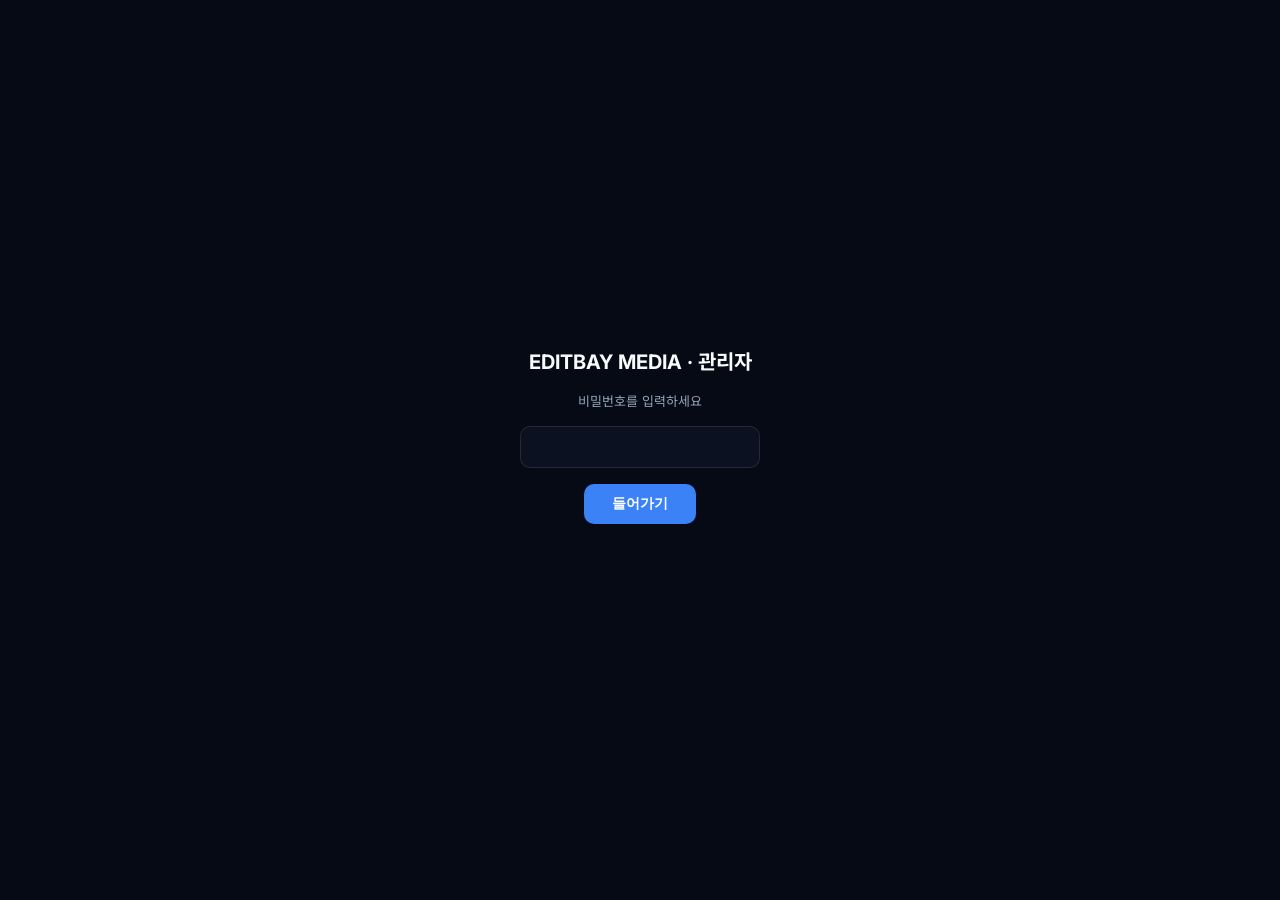
==== commit f4a482cb: "Update admin-invoice.html" ====
--- a/admin-invoice.html
+++ b/admin-invoice.html
@@ -220,6 +220,40 @@
 </head>
 <body>
 
+<!-- ===== 관리자 비밀번호 잠금 (임시) ===== -->
+<script>
+(function () {
+    var ADMIN_PASSWORD = "여기에_원하는_비밀번호";20262026   // ← 이 값만 원하는 비번으로 바꾸세요
+    var KEY = "editbay_admin_ok";
+    if (sessionStorage.getItem(KEY) === "1") return;  // 이 세션에서 이미 통과했으면 통과
+
+    var lock = document.createElement("div");
+    lock.style.cssText = "position:fixed;inset:0;z-index:99999;background:#050a14;display:flex;flex-direction:column;align-items:center;justify-content:center;gap:16px;font-family:'Inter','Noto Sans KR',sans-serif;color:#f8fafc;";
+    lock.innerHTML =
+        '<div style="font-size:20px;font-weight:700;">EDITBAY MEDIA · 관리자</div>' +
+        '<div style="font-size:13px;color:#94a3b8;">비밀번호를 입력하세요</div>' +
+        '<input id="__pw" type="password" style="background:rgba(15,23,42,0.6);border:1px solid rgba(255,255,255,0.1);color:#fff;padding:12px 16px;border-radius:10px;font-size:14px;width:240px;text-align:center;outline:none;">' +
+        '<button id="__go" style="background:#3b82f6;color:#fff;border:none;padding:11px 28px;border-radius:10px;font-size:14px;font-weight:700;cursor:pointer;">들어가기</button>' +
+        '<div id="__err" style="font-size:12px;color:#f87171;height:14px;"></div>';
+    document.documentElement.style.overflow = "hidden";
+    document.body.appendChild(lock);
+
+    function tryEnter() {
+        if (document.getElementById("__pw").value === ADMIN_PASSWORD) {
+            sessionStorage.setItem(KEY, "1");
+            lock.remove();
+            document.documentElement.style.overflow = "";
+        } else {
+            document.getElementById("__err").textContent = "비밀번호가 틀렸어요.";
+            document.getElementById("__pw").value = "";
+        }
+    }
+    document.getElementById("__go").addEventListener("click", tryEnter);
+    document.getElementById("__pw").addEventListener("keydown", function (e) { if (e.key === "Enter") tryEnter(); });
+    document.getElementById("__pw").focus();
+})();
+</script>    
+    
 <div class="wrap">
     <header class="top">
         <div>
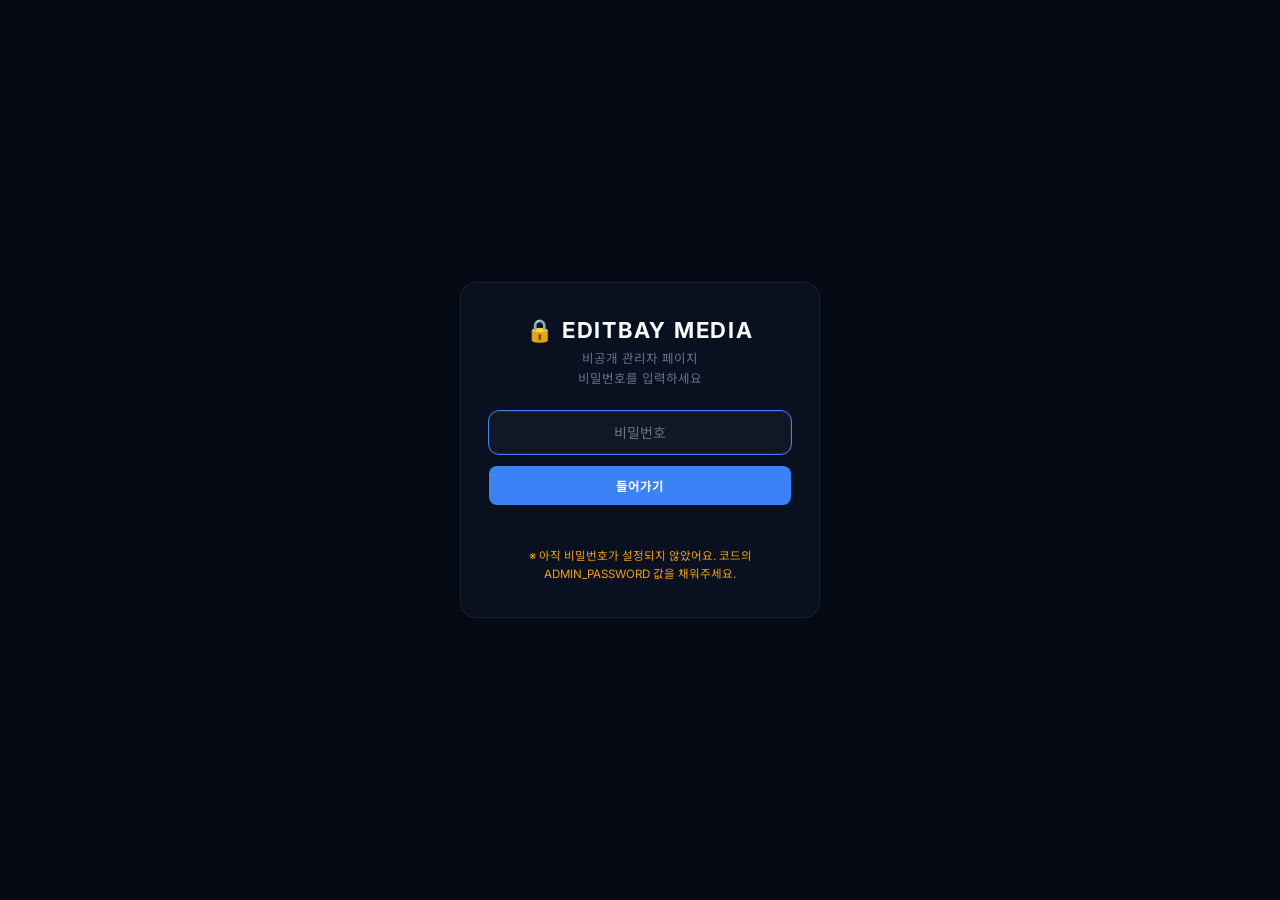
==== commit 5b603dd0: "Add files via upload" ====
--- a/admin-invoice.html
+++ b/admin-invoice.html
@@ -97,6 +97,17 @@
     .pill .dot.cancel { background: #ef4444; }
 
     .empty-state { text-align: center; padding: 60px 20px; color: var(--text-faint); font-size: 13.5px; }
+
+    /* --- Password lock --- */
+    .lock-screen { position: fixed; inset: 0; background: var(--bg); z-index: 1000; display: flex; align-items: center; justify-content: center; padding: 20px; }
+    .lock-screen.hidden { display: none; }
+    .lock-box { width: 100%; max-width: 360px; background: var(--panel); border: 1px solid var(--line); border-radius: 16px; padding: 34px 28px; text-align: center; }
+    .lock-title { font-size: 22px; font-weight: 700; letter-spacing: 0.08em; margin-bottom: 6px; }
+    .lock-sub { font-size: 12.5px; color: var(--text-faint); margin-bottom: 22px; line-height: 1.6; }
+    .lock-box input { width: 100%; background: rgba(255,255,255,0.03); border: 1px solid var(--line); color: var(--text); padding: 12px 14px; border-radius: 10px; font-size: 14px; font-family: inherit; margin-bottom: 12px; text-align: center; }
+    .lock-box input:focus { outline: 1px solid var(--accent); }
+    .lock-err { color: #f87171; font-size: 12.5px; margin-top: 12px; min-height: 16px; }
+    .lock-hint { color: var(--amber); font-size: 11.5px; margin-top: 14px; line-height: 1.6; }
 
     /* --- Modal --- */
     .overlay {
@@ -220,40 +231,18 @@
 </head>
 <body>
 
-<!-- ===== 관리자 비밀번호 잠금 (임시) ===== -->
-<script>
-(function () {
-    var ADMIN_PASSWORD = "여기에_원하는_비밀번호";20262026   // ← 이 값만 원하는 비번으로 바꾸세요
-    var KEY = "editbay_admin_ok";
-    if (sessionStorage.getItem(KEY) === "1") return;  // 이 세션에서 이미 통과했으면 통과
-
-    var lock = document.createElement("div");
-    lock.style.cssText = "position:fixed;inset:0;z-index:99999;background:#050a14;display:flex;flex-direction:column;align-items:center;justify-content:center;gap:16px;font-family:'Inter','Noto Sans KR',sans-serif;color:#f8fafc;";
-    lock.innerHTML =
-        '<div style="font-size:20px;font-weight:700;">EDITBAY MEDIA · 관리자</div>' +
-        '<div style="font-size:13px;color:#94a3b8;">비밀번호를 입력하세요</div>' +
-        '<input id="__pw" type="password" style="background:rgba(15,23,42,0.6);border:1px solid rgba(255,255,255,0.1);color:#fff;padding:12px 16px;border-radius:10px;font-size:14px;width:240px;text-align:center;outline:none;">' +
-        '<button id="__go" style="background:#3b82f6;color:#fff;border:none;padding:11px 28px;border-radius:10px;font-size:14px;font-weight:700;cursor:pointer;">들어가기</button>' +
-        '<div id="__err" style="font-size:12px;color:#f87171;height:14px;"></div>';
-    document.documentElement.style.overflow = "hidden";
-    document.body.appendChild(lock);
-
-    function tryEnter() {
-        if (document.getElementById("__pw").value === ADMIN_PASSWORD) {
-            sessionStorage.setItem(KEY, "1");
-            lock.remove();
-            document.documentElement.style.overflow = "";
-        } else {
-            document.getElementById("__err").textContent = "비밀번호가 틀렸어요.";
-            document.getElementById("__pw").value = "";
-        }
-    }
-    document.getElementById("__go").addEventListener("click", tryEnter);
-    document.getElementById("__pw").addEventListener("keydown", function (e) { if (e.key === "Enter") tryEnter(); });
-    document.getElementById("__pw").focus();
-})();
-</script>    
-    
+<!-- Password Lock -->
+<div class="lock-screen" id="lockScreen">
+    <div class="lock-box">
+        <div class="lock-title">🔒 EDITBAY MEDIA</div>
+        <div class="lock-sub">비공개 관리자 페이지<br>비밀번호를 입력하세요</div>
+        <input type="password" id="lockInput" placeholder="비밀번호" autocomplete="current-password">
+        <button class="btn primary" id="lockBtn" style="width:100%;">들어가기</button>
+        <div class="lock-err" id="lockErr"></div>
+        <div class="lock-hint" id="lockHint" style="display:none;"></div>
+    </div>
+</div>
+
 <div class="wrap">
     <header class="top">
         <div>
@@ -1476,6 +1465,42 @@
     renderTable();
 });
 
+/* ============ Password Lock ============ */
+/* ▼▼▼ 여기에 원하는 비밀번호를 따옴표 안에 입력하세요 ▼▼▼ */
+const ADMIN_PASSWORD = '';   /* 예:  const ADMIN_PASSWORD = 'mySecret123';  */
+/* ▲▲▲ 비워두면 아무 값이나 통과합니다 (아직 비밀번호 미설정 상태) ▲▲▲ */
+
+const UNLOCK_KEY = 'editbay_admin_unlocked';
+
+function unlockApp() {
+    document.getElementById('lockScreen').classList.add('hidden');
+}
+function tryUnlock() {
+    const val = document.getElementById('lockInput').value;
+    if (ADMIN_PASSWORD === '' || val === ADMIN_PASSWORD) {
+        try { sessionStorage.setItem(UNLOCK_KEY, '1'); } catch (e) {}
+        unlockApp();
+    } else {
+        document.getElementById('lockErr').textContent = '비밀번호가 올바르지 않아요.';
+        const inp = document.getElementById('lockInput');
+        inp.value = '';
+        inp.focus();
+    }
+}
+(function initLock() {
+    let unlocked = false;
+    try { unlocked = sessionStorage.getItem(UNLOCK_KEY) === '1'; } catch (e) {}
+    if (unlocked) unlockApp();
+    if (ADMIN_PASSWORD === '') {
+        const hint = document.getElementById('lockHint');
+        hint.style.display = 'block';
+        hint.textContent = '※ 아직 비밀번호가 설정되지 않았어요. 코드의 ADMIN_PASSWORD 값을 채워주세요.';
+    }
+    document.getElementById('lockBtn').addEventListener('click', tryUnlock);
+    document.getElementById('lockInput').addEventListener('keydown', (e) => { if (e.key === 'Enter') tryUnlock(); });
+    if (!unlocked) setTimeout(() => document.getElementById('lockInput').focus(), 100);
+})();
+
 // --- Initial load ---
 (async () => {
     await fetchRemote();
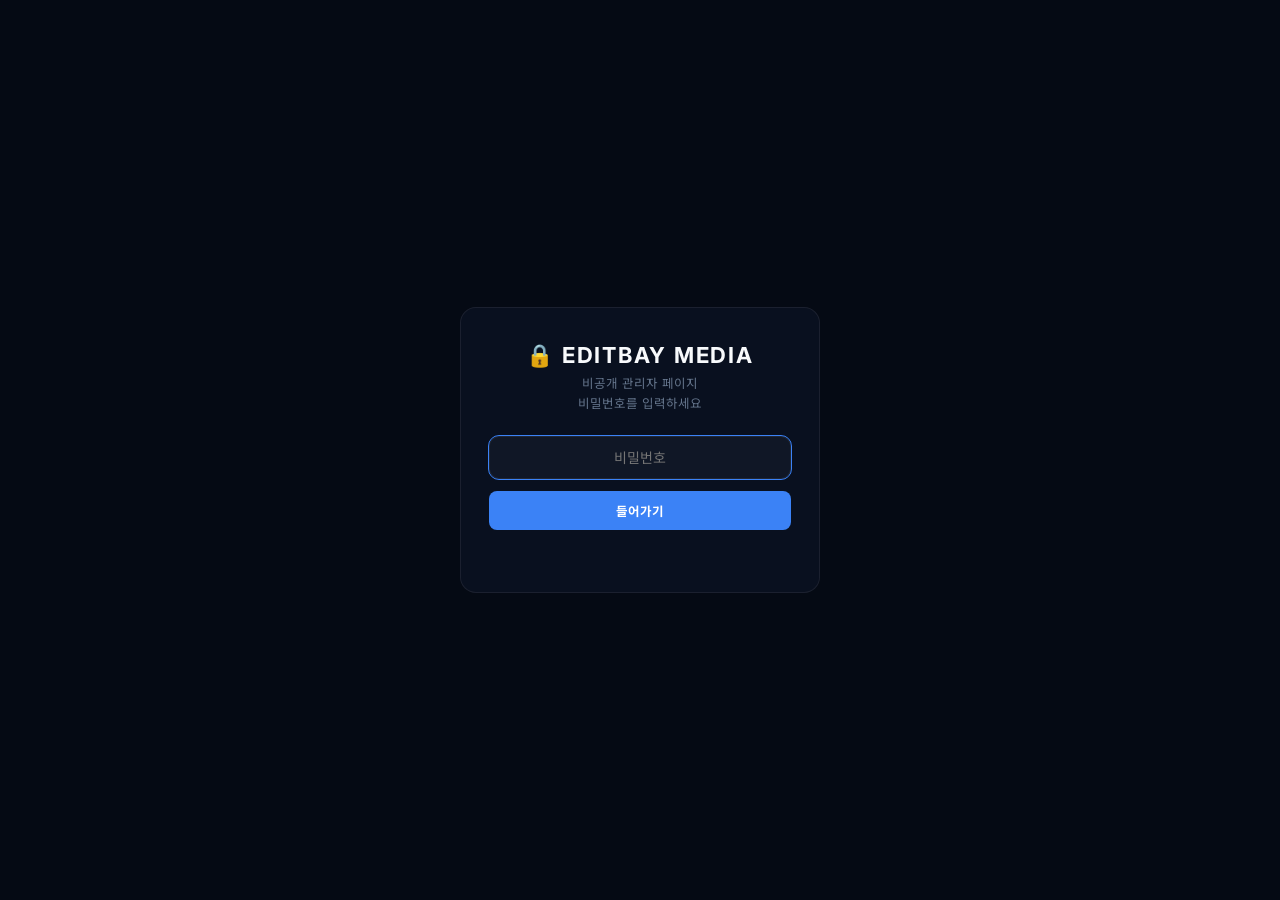
==== commit 49c4d212: "Update admin-invoice.html" ====
--- a/admin-invoice.html
+++ b/admin-invoice.html
@@ -1467,7 +1467,7 @@
 
 /* ============ Password Lock ============ */
 /* ▼▼▼ 여기에 원하는 비밀번호를 따옴표 안에 입력하세요 ▼▼▼ */
-const ADMIN_PASSWORD = '';   /* 예:  const ADMIN_PASSWORD = 'mySecret123';  */
+const ADMIN_PASSWORD = '20262026';   /* 예:  const ADMIN_PASSWORD = 'mySecret123';  */
 /* ▲▲▲ 비워두면 아무 값이나 통과합니다 (아직 비밀번호 미설정 상태) ▲▲▲ */
 
 const UNLOCK_KEY = 'editbay_admin_unlocked';
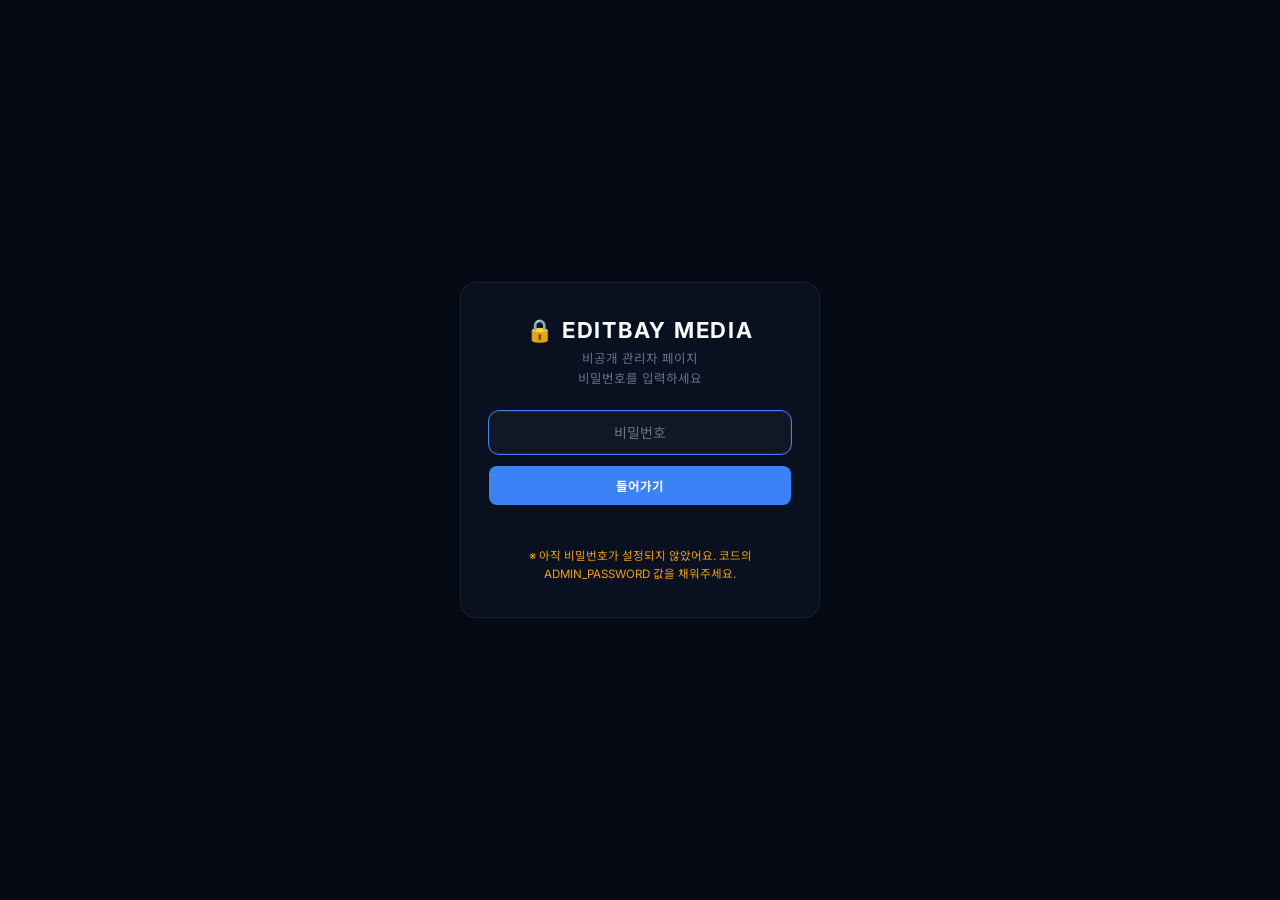
==== commit 2ad1a10b: "Add files via upload" ====
--- a/admin-invoice.html
+++ b/admin-invoice.html
@@ -211,7 +211,7 @@
     .invoice-preview .item-sub { font-size: 12px; color: #888; margin-top: 2px; font-weight: 400; }
     .invoice-preview .item-total { font-weight: 700; }
 
-    .invoice-preview .totals { margin-left: auto; width: 260px; margin-top: 10px; }
+    .invoice-preview .totals { margin-left: auto; width: 320px; margin-top: 10px; }
     .invoice-preview .totals .row { display: flex; justify-content: space-between; font-size: 13.5px; padding: 6px 0; color: #444; }
     .invoice-preview .totals .row.due { border-top: 2px solid #111; margin-top: 6px; padding-top: 14px; font-size: 15px; font-weight: 700; color: #111; text-transform: uppercase; letter-spacing: 0.04em; }
     .invoice-preview .totals .row.due .v { color: var(--accent); font-size: 24px; font-weight: 800; }
@@ -350,6 +350,18 @@
             <div class="field" style="margin:0;">
                 <label>세금 (%)</label>
                 <input type="number" id="invTax" value="0" step="0.1" style="width:80px;">
+            </div>
+            <div class="field" style="margin:0;">
+                <label>청구 방식</label>
+                <select id="invMode" style="min-width:150px;">
+                    <option value="full">전액 청구</option>
+                    <option value="deposit">디파짓 청구</option>
+                    <option value="balance">잔금 청구</option>
+                </select>
+            </div>
+            <div class="field" style="margin:0;">
+                <label>디파짓 (%)</label>
+                <input type="number" id="invDepositPct" value="50" step="1" min="1" max="99" style="width:70px;">
             </div>
             <button class="btn primary small" id="genInvoiceBtn">미리보기 생성</button>
             <div class="spacer"></div>
@@ -853,6 +865,24 @@
 });
 
 let currentInvoiceProjectIds = [];
+
+// 전액 / 디파짓 / 잔금 청구 계산
+function computePaymentSplit(projectTotal) {
+    const mode = document.getElementById('invMode').value;
+    let pct = Number(document.getElementById('invDepositPct').value) || 50;
+    pct = Math.min(99, Math.max(1, pct));
+    const deposit = Math.round(projectTotal * pct) / 100;
+    const balance = Math.round((projectTotal - deposit) * 100) / 100;
+    if (mode === 'deposit') {
+        return { mode, pct, deposit, balance, due: deposit, dueLabel: `Deposit Due (${pct}%)`,
+            note: `Deposit of ${pct}% is due before production begins. Remaining balance of ${fmt(balance)} is due upon final delivery.` };
+    }
+    if (mode === 'balance') {
+        return { mode, pct, deposit, balance, due: balance, dueLabel: 'Balance Due',
+            note: `Final balance for the project. Deposit of ${fmt(deposit)} (${pct}%) has been received — thank you.` };
+    }
+    return { mode: 'full', pct, deposit, balance, due: projectTotal, dueLabel: 'Total Due', note: '' };
+}
 
 document.getElementById('genInvoiceBtn').addEventListener('click', () => {
     const client = document.getElementById('invClientSelect').value;
@@ -913,7 +943,9 @@
     });
 
     const taxAmount = subtotal * (taxPct / 100);
-    const total = subtotal + taxAmount;
+    const projectTotal = subtotal + taxAmount;
+    const pay = computePaymentSplit(projectTotal);
+    const total = pay.due;
 
     wrap.innerHTML = `
         <div class="invoice-preview" id="invoicePrintArea">
@@ -945,12 +977,14 @@
             <div class="totals">
                 <div class="row"><span>Subtotal</span><span>${fmt(subtotal)}</span></div>
                 <div class="row"><span>Tax (GST/HST)</span><span>${taxPct}%</span></div>
-                <div class="row due"><span>Total Due</span><span class="v">${fmt(total)}</span></div>
+                ${pay.mode !== 'full' ? `<div class="row"><span>Project Total</span><span>${fmt(projectTotal)}</span></div>` : ''}
+                ${pay.mode === 'balance' ? `<div class="row"><span>Less: Deposit Paid (${pay.pct}%)</span><span>-${fmt(pay.deposit)}</span></div>` : ''}
+                <div class="row due"><span>${pay.dueLabel}</span><span class="v">${fmt(total)}</span></div>
             </div>
 
             <div class="pay-note">
                 <div class="label">PAYMENT &amp; NOTE</div>
-                <p>e-Transfer: editbaymedia@gmail.com<br>Please include the Invoice # in the message field.</p>
+                <p>${pay.note ? pay.note + '<br>' : ''}e-Transfer: editbaymedia@gmail.com<br>Please include the Invoice # in the message field.</p>
             </div>
         </div>
     `;
@@ -982,7 +1016,12 @@
         });
     });
     const taxAmount = subtotal * (taxPct / 100);
-    text += `\nSubtotal: ${fmt(subtotal)}\nTax (${taxPct}%): ${fmt(taxAmount)}\nTotal Due: ${fmt(subtotal + taxAmount)}`;
+    const pay = computePaymentSplit(subtotal + taxAmount);
+    text += `\nSubtotal: ${fmt(subtotal)}\nTax (${taxPct}%): ${fmt(taxAmount)}`;
+    if (pay.mode !== 'full') text += `\nProject Total: ${fmt(subtotal + taxAmount)}`;
+    if (pay.mode === 'balance') text += `\nLess: Deposit Paid (${pay.pct}%): -${fmt(pay.deposit)}`;
+    text += `\n${pay.dueLabel}: ${fmt(pay.due)}`;
+    if (pay.note) text += `\n\n${pay.note}`;
     navigator.clipboard.writeText(text)
         .then(() => alert('클립보드에 복사됐어요.'))
         .catch(() => alert('복사에 실패했어요. 수동으로 선택해서 복사해주세요.'));
@@ -1467,7 +1506,7 @@
 
 /* ============ Password Lock ============ */
 /* ▼▼▼ 여기에 원하는 비밀번호를 따옴표 안에 입력하세요 ▼▼▼ */
-const ADMIN_PASSWORD = '20262026';   /* 예:  const ADMIN_PASSWORD = 'mySecret123';  */
+const ADMIN_PASSWORD = '';   /* 예:  const ADMIN_PASSWORD = 'mySecret123';  */
 /* ▲▲▲ 비워두면 아무 값이나 통과합니다 (아직 비밀번호 미설정 상태) ▲▲▲ */
 
 const UNLOCK_KEY = 'editbay_admin_unlocked';
